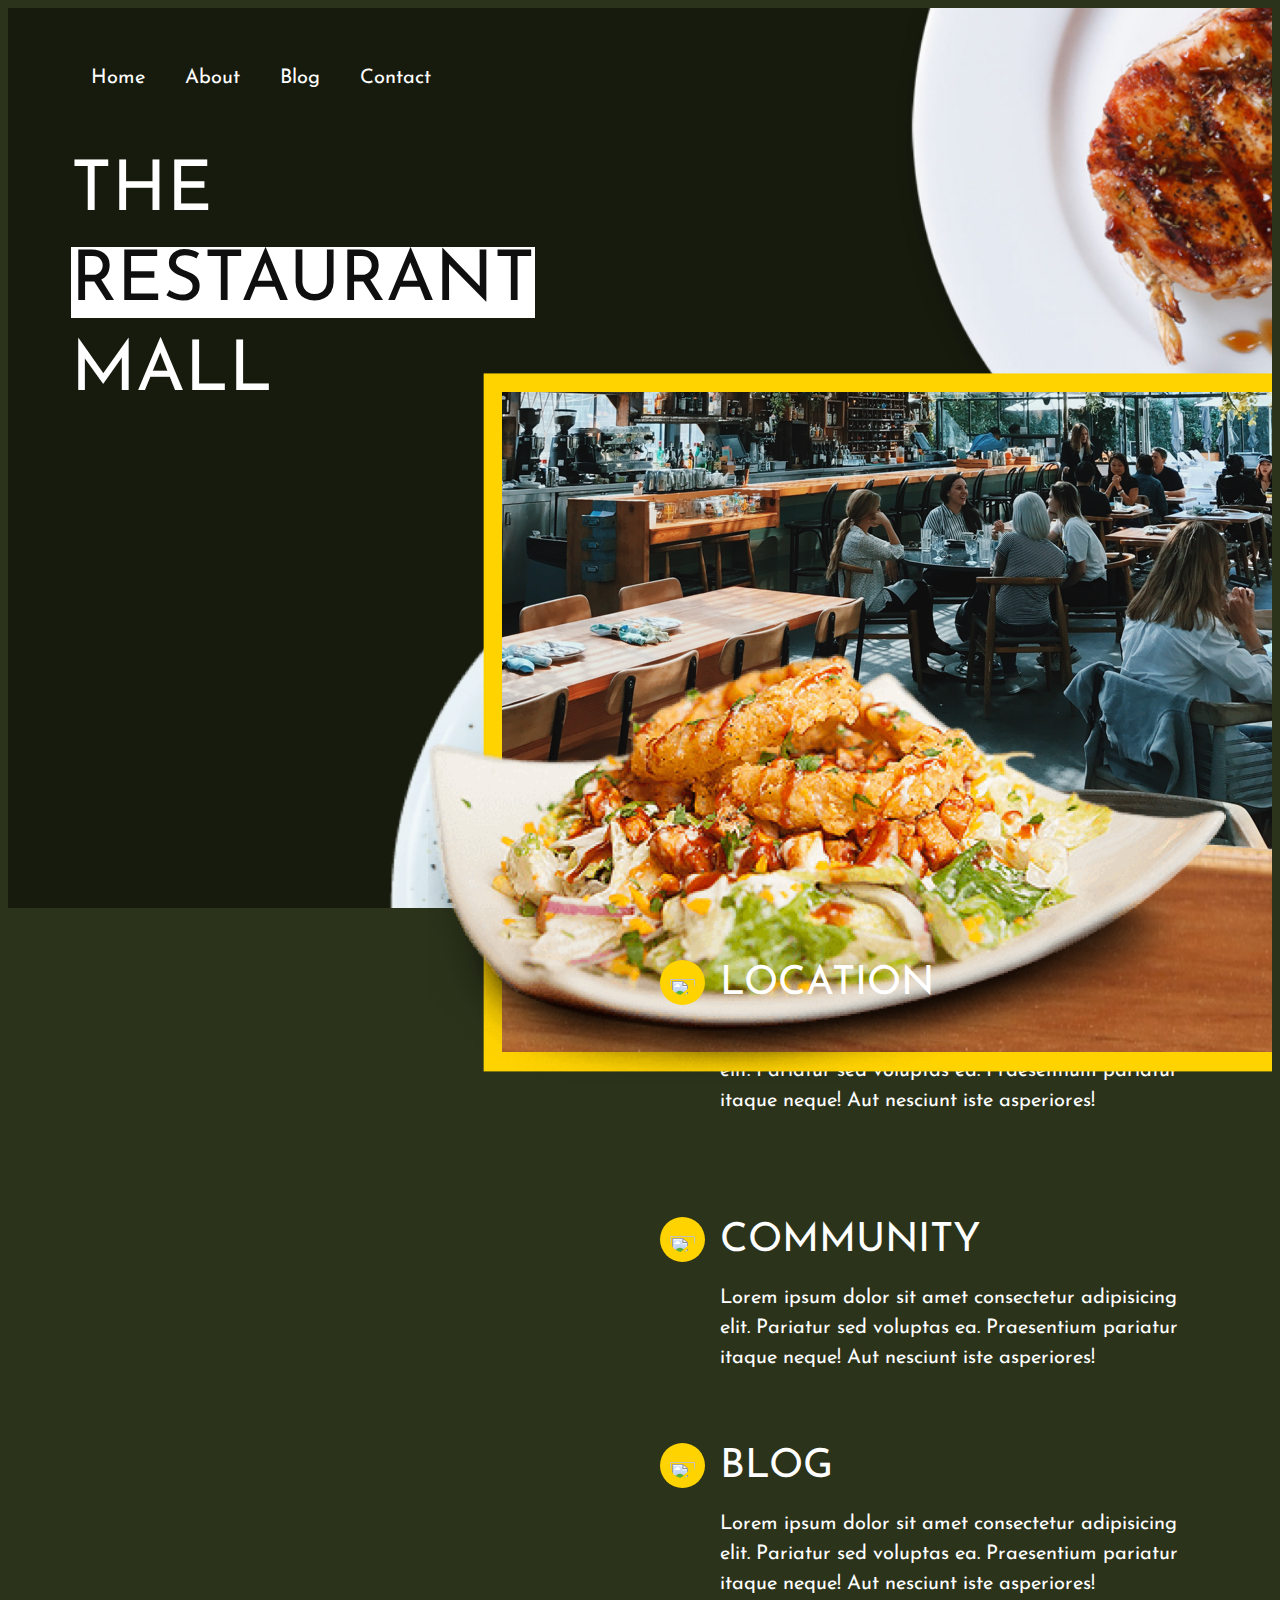
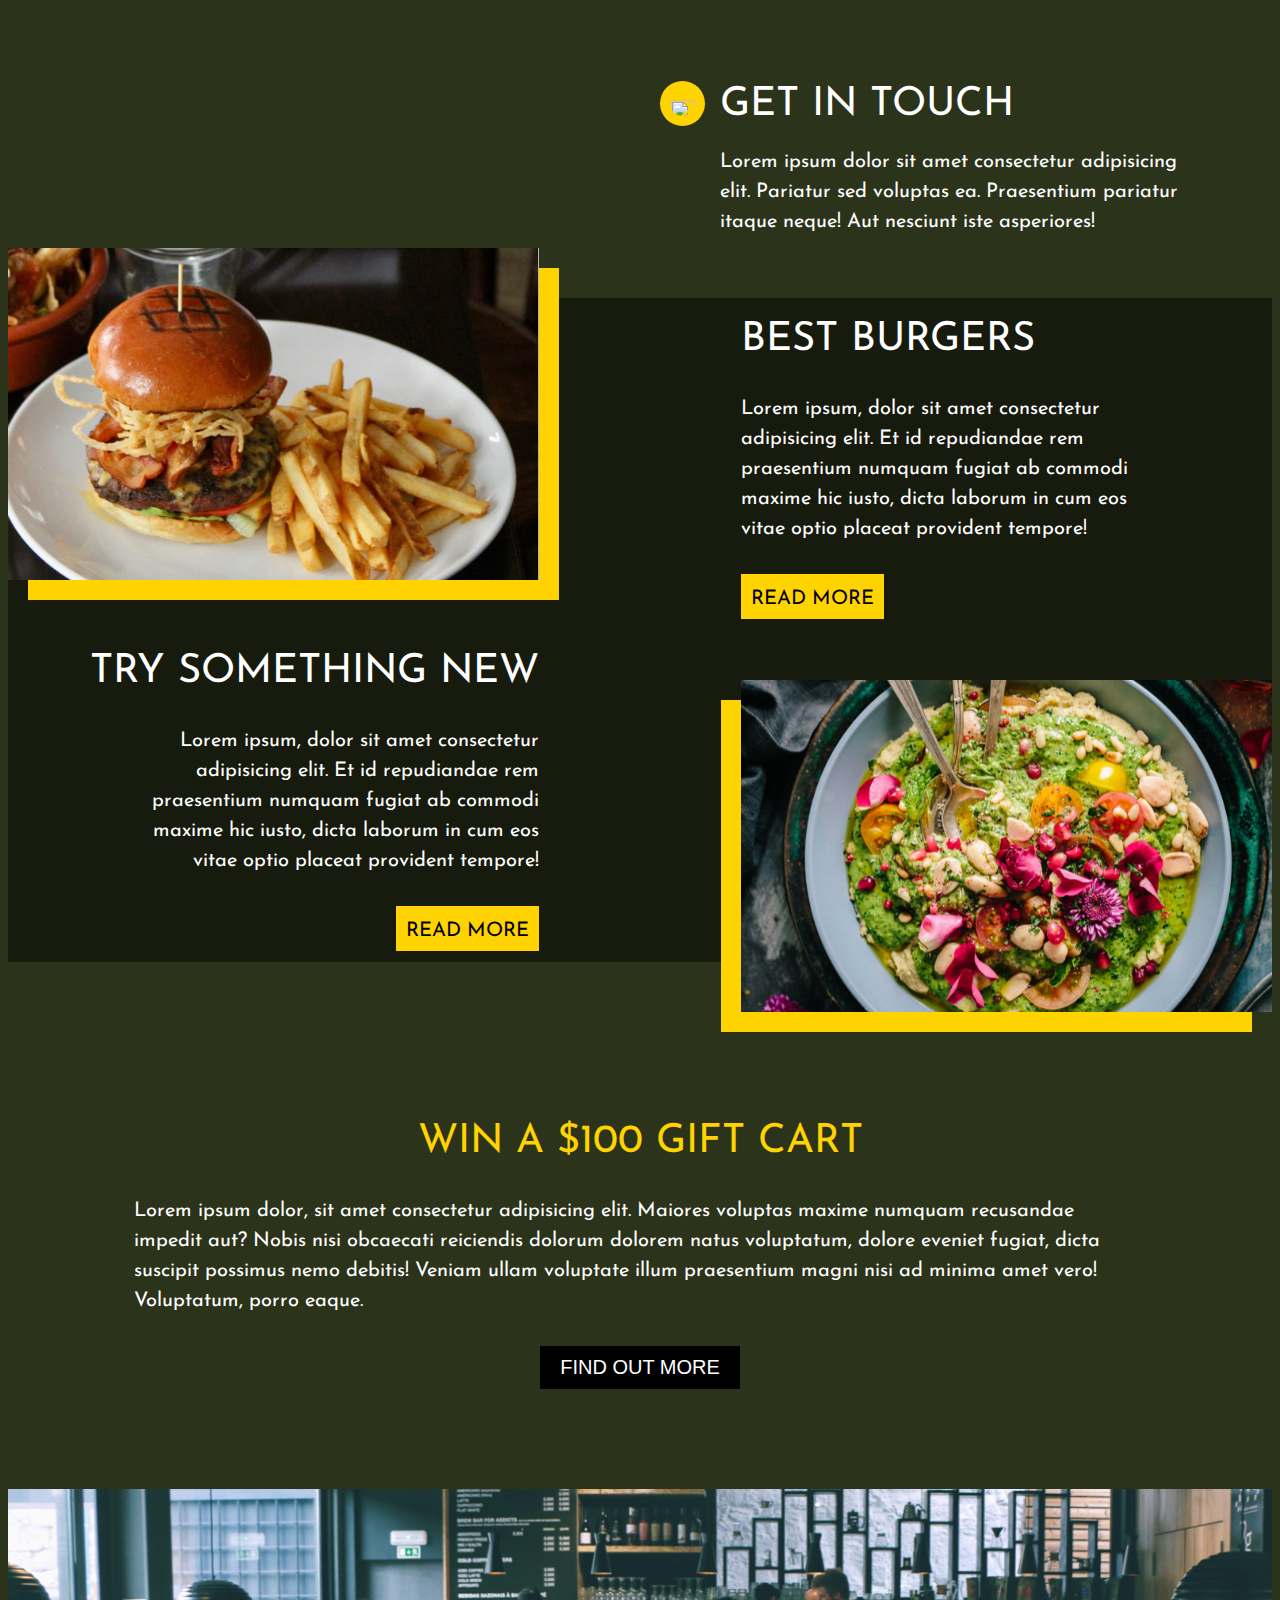
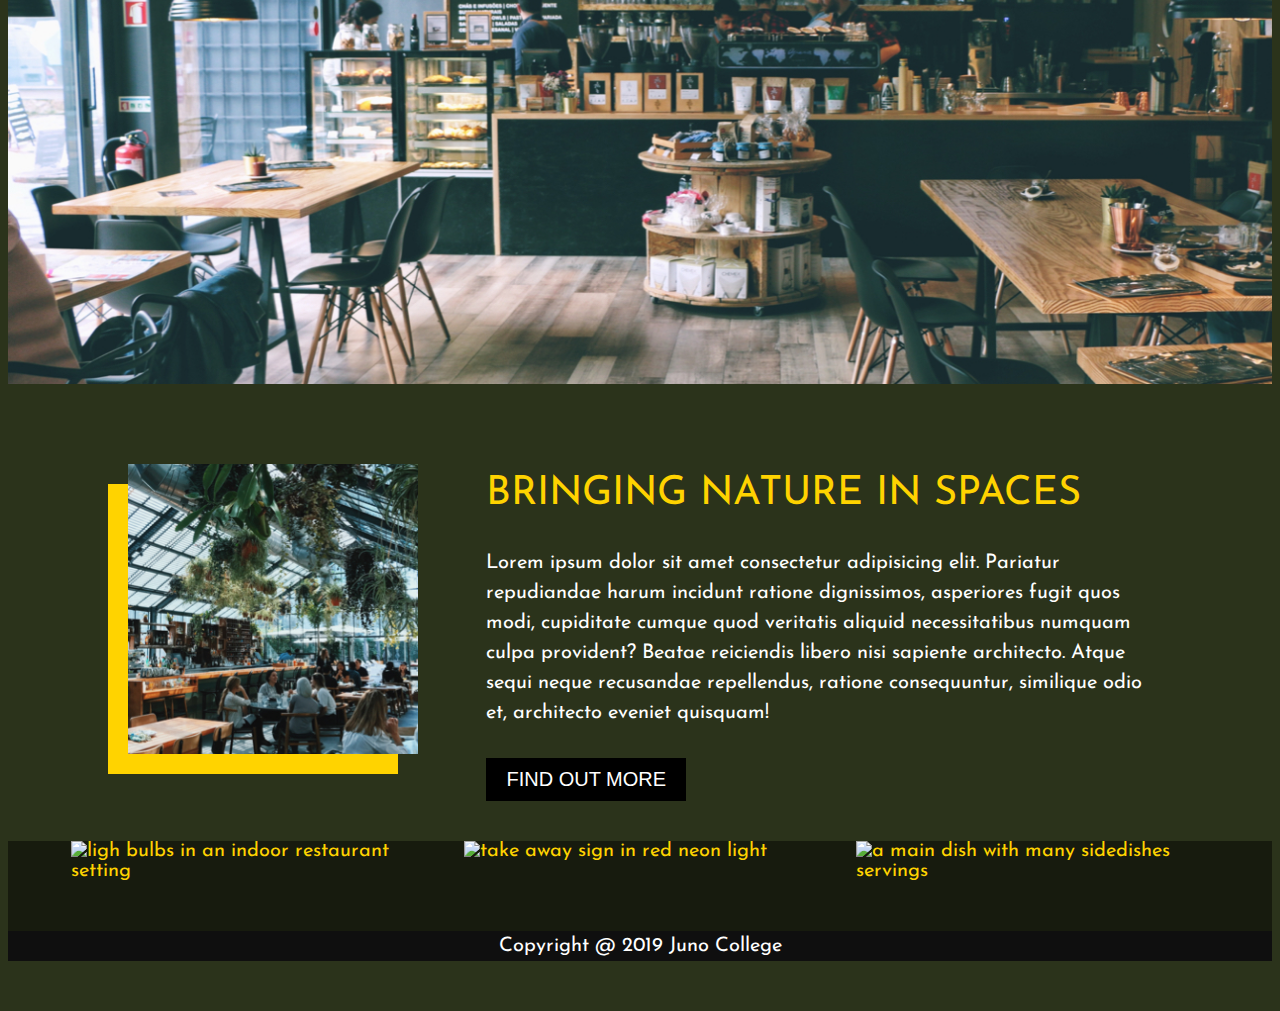
==== index.html @ ed65771e "updated footer" ====
<!DOCTYPE html>
<html lang="en">
<head>
    <meta charset="UTF-8">
    <meta http-equiv="X-UA-Compatible" content="IE=edge">
    <meta name="viewport" content="width=device-width, initial-scale=1.0">
    <link rel="preconnect" href="https://fonts.googleapis.com">
    <link rel="preconnect" href="https://fonts.gstatic.com" crossorigin>
    <link href="https://fonts.googleapis.com/css2?family=Josefin+Sans:wght@400;600;700&display=swap" rel="stylesheet"> 
    <link rel="stylesheet" href="./styles/sass/styles.css">
    <title>The Restaurant Mall</title>
</head>
<body>
    <header>
        <nav class="navBar wrapper">
            <ul>
                <li><a href="./index.html">Home</a></li>
                <li><a href="#">About</a></li>
                <li><a href="./blog.html">Blog</a></li>
                <li><a href="./contact.html">Contact</a></li>
            </ul>
        </nav>
        <div class="logo wrapper">
        <h1>The <span>Restaurant</span> Mall</h1>
        </div><!-- log div ends -->        
        <div class="shawarma">
            <img src="./the-restaurant-mall-assets/the-restaurant-mall-assets/home-box-header.png" alt="a platter of shwarma with the restaurant full of customers in the background">
        </div>
    </header>
    <main>
        <section class="aboutUs">
        <div class="wrapper">
            <ul class="info">
                <li class="items itemOne">
                    <h2 class="location"> <img src="../project-1-the-restaurant-mall/the-restaurant-mall-assets/SVGs/location-dot-solid.svg" alt="" class="locationIcon"> location </h2>
                    <p>Lorem ipsum dolor sit amet consectetur adipisicing elit. Pariatur sed voluptas ea. Praesentium pariatur itaque neque! Aut nesciunt iste asperiores!</p>
                </li>
                <li class="items itemTwo">
                    <h2 class="community">
                    <img src="../project-1-the-restaurant-mall/the-restaurant-mall-assets/SVGs/users-line-solid.svg" alt="" class="communityIcon">Community</h2>
                    <p>Lorem ipsum dolor sit amet consectetur adipisicing elit. Pariatur sed voluptas ea. Praesentium pariatur itaque neque! Aut nesciunt iste asperiores!</p>
                </li>
                <li class="items itemThree">
                    <h2 class="blog">
                    <img src="../project-1-the-restaurant-mall/the-restaurant-mall-assets/SVGs/file-solid.svg" alt="" class="blogIcon">Blog</h2>
                    <p>Lorem ipsum dolor sit amet consectetur adipisicing elit. Pariatur sed voluptas ea. Praesentium pariatur itaque neque! Aut nesciunt iste asperiores!</p>
                </li>
                <li class="items itemFour">
                    <h2 class="getInTouch">
                    <img src="../project-1-the-restaurant-mall/the-restaurant-mall-assets/SVGs/phone-flip-solid.svg" alt="" class="getInTouchIcon">Get in touch</h2>
                    <p>Lorem ipsum dolor sit amet consectetur adipisicing elit. Pariatur sed voluptas ea. Praesentium pariatur itaque neque! Aut nesciunt iste asperiores! </p>
                </li>
            </ul>
        </div>  <!-- div wrapper ends -->
    </section><!-- section aboutUs ends -->
    <section class="menuItems">
        <!-- <div class="wrapper"> -->
        <div class="burgerSection">
            <img src="./the-restaurant-mall-assets/the-restaurant-mall-assets/left-image.jpg" alt="juicy burger with french fries on a plate">
            <div class="burgers">
                <h3>Best Burgers</h3>
                <p>Lorem ipsum, dolor sit amet consectetur adipisicing elit. Et id repudiandae rem praesentium numquam fugiat ab commodi maxime hic iusto, dicta laborum in cum eos vitae optio placeat provident tempore! </p>
                <button>Read More</button>
            </div> <!-- burgers div ends -->
        </div> <!-- burgerSection div ends -->
        <div class="newSection">
            <div class="new">
                <h3>Try Something New</h3>
                <p>Lorem ipsum, dolor sit amet consectetur adipisicing elit. Et id repudiandae rem praesentium numquam fugiat ab commodi maxime hic iusto, dicta laborum in cum eos vitae optio placeat provident tempore! </p>
                <button>Read More</button>
            </div> <!-- new div ends -->
            <img src="./the-restaurant-mall-assets/the-restaurant-mall-assets/right-image.jpg" alt="freshly avocato based salad with nuts">
        </div> <!-- newSection div ends -->

        <!-- </div>  wrapper div ends -->
        
    </section><!-- menu Items section ends -->
       
    <div class="win">        
            <div class="giftCart">
                <h3>Win a $100 gift cart</h3>
                <p>Lorem ipsum dolor, sit amet consectetur adipisicing elit. Maiores voluptas maxime numquam recusandae impedit aut? Nobis nisi obcaecati reiciendis dolorum dolorem natus voluptatum, dolore eveniet fugiat, dicta suscipit possimus nemo debitis! Veniam ullam voluptate illum praesentium magni nisi ad minima amet vero! Voluptatum, porro eaque.</p>
                <button>find out more</button>
            </div><!-- giftCart div ends -->            
            <div class="bgrImage">
                <!-- background image in css -->
            </div>
            <div class="wrapper">
            <div class="nature">             
                <img src="./the-restaurant-mall-assets/the-restaurant-mall-assets/square-image.jpg" alt="indoor restaurant with plent of rooftop vegetation">
                <div class="spaces">
                <h3>Bringing nature in spaces</h3>
                <p>Lorem ipsum dolor sit amet consectetur adipisicing elit. Pariatur repudiandae harum incidunt ratione dignissimos, asperiores fugit quos modi, cupiditate cumque quod veritatis aliquid necessitatibus numquam culpa provident? Beatae reiciendis libero nisi sapiente architecto. Atque sequi neque recusandae repellendus, ratione consequuntur, similique odio et, architecto eveniet quisquam! </p>
                <button>find out more</button>
                </div><!-- spaces div ends -->
            </div><!-- nature div ends -->        
        </div><!-- wrapper div ends -->
        </div> <!-- win div ends -->
    </main><!-- end of main section -->
    <foooter class="gallery">
        <div class="wrapper">            
            <ul>
                <li><img src="../project-1-the-restaurant-mall/the-restaurant-mall-assets/the-restaurant-mall-assets/gallery-image-1.jpg" alt="ligh bulbs in an indoor restaurant setting"></li>
                <li><img src="../project-1-the-restaurant-mall/the-restaurant-mall-assets/the-restaurant-mall-assets/gallery-image-2.jpg" alt="take away sign in red neon light "></li>
                <li><img src="../project-1-the-restaurant-mall/the-restaurant-mall-assets/the-restaurant-mall-assets/gallery-image-3.jpg" alt="a main dish with many sidedishes servings"></li>
            </ul>        
        </div> <!-- wrapper div ends -->
        <p>Copyright @ 2019 Juno College</p>
    </foooter>   <!-- footer gallery ends -->
</body>
</html>
---- styles/sass/styles.css ----
/* _nav.scss */
.navBar ul {
  display: flex;
  flex-direction: row;
  align-items: center;
}
.navBar ul li {
  padding: 20px;
  margin-top: 40px;
  color: #ffffff;
}
.navBar ul li a:hover {
  text-decoration: underline;
  -webkit-text-decoration-color: #ffd300;
          text-decoration-color: #ffd300;
  text-decoration-thickness: 3px;
  text-underline-position: under;
  text-underline-offset: 4px;
}

/* _header.scss */
.wrapper {
  max-width: 1260px;
  width: 90%;
  margin: 0 auto;
}

header {
  background-image: url(../../the-restaurant-mall-assets/the-restaurant-mall-assets/home-header.jpg);
  background-size: cover;
  position: relative;
  height: 100vh;
}
header .shawarma {
  position: absolute;
  bottom: -180px;
  right: 0;
}
header .logo {
  width: 90%;
  text-align: left;
  margin-top: 40px;
}
header .logo h1 {
  max-width: 40%;
  line-height: 4.5rem;
}
header .logo h1 span {
  background-color: white;
  color: #0f0f0f;
}

/* _footer.scss */ /* _typography.scss */
html {
  font-size: 125%;
}

body {
  font-family: "Josefin sans";
  font-size: 1rem;
  color: #ffd300;
  background-color: #2b331b;
}

h1, h2, h3, h4, p {
  font-family: "Josefin sans";
  font-weight: normal;
  color: #ffffff;
  margin: 0;
}

h1 {
  font-size: 3.5rem;
  text-transform: uppercase;
}

h2 {
  font-size: 2rem;
  line-height: 2.4rem;
  margin-bottom: 18px;
}

h3 {
  font-size: 2.7rem;
  line-height: 3rem;
  margin-bottom: 24px;
}

h4 {
  font-size: 1.7rem;
  line-height: 2rem;
  margin-bottom: 18px;
}

h5 {
  font-size: 0.7rem;
  font-weight: bold;
  line-height: 1.2rem;
  letter-spacing: 0.1rem;
  text-transform: uppercase;
  margin: 0 0 24px 0;
}

p {
  line-height: 1.5rem;
  margin: 0 0 30px 0;
}
p.smallCopy {
  font-size: 0.6rem;
  line-height: 1.2rem;
  font-weight: bold;
  margin: 0;
}

ul, li, a, input {
  padding: 0;
  margin: 0;
}

ul {
  list-style: none;
}

a {
  text-decoration: none;
  color: inherit;
  cursor: pointer;
  transition: 0.3s;
}

/* _mediaQueries.scss */ /* _headerBlog.scss */
.wrapper {
  max-width: 1260px;
  width: 90%;
  margin: 0 auto;
}

.headerBlog {
  background-image: url(../../the-restaurant-mall-assets/the-restaurant-mall-assets/blog-header.jpg);
  background-size: cover;
  height: 100vh;
}

/* _headerContact.scss */
.wrapper {
  max-width: 1260px;
  width: 90%;
  margin: 0 auto;
}

.headerContact {
  background-image: url(../../the-restaurant-mall-assets/the-restaurant-mall-assets/contact-header.jpg);
  background-size: cover;
  height: 100vh;
}

/* _mainIndex.scss */
.info {
  height: 110vh;
  display: flex;
  justify-content: right;
  text-align: left;
  flex-wrap: wrap;
}
.info .items {
  margin: 20px 0px 0px 80px;
  width: 43%;
  display: flex;
  flex-direction: column;
}
.info .items h2 {
  text-transform: uppercase;
}
.info .itemOne, .info .itemTwo {
  align-self: end;
  padding: 0 0 20px 0;
}
.info .location {
  display: flex;
  position: relative;
}
.info .location .locationIcon {
  height: 25px;
  width: 25px;
  background-color: #ffd300;
  border-radius: 50%;
  padding: 10px 10px 10px 10px;
  position: absolute;
  top: 0;
  left: -60px;
}
.info .community {
  display: flex;
  position: relative;
}
.info .community .communityIcon {
  height: 25px;
  width: 25px;
  background-color: #ffd300;
  border-radius: 50%;
  padding: 10px 10px 10px 10px;
  position: absolute;
  top: 0;
  left: -60px;
}
.info .blog {
  display: flex;
  position: relative;
}
.info .blog .blogIcon {
  height: 25px;
  width: 25px;
  background-color: #ffd300;
  border-radius: 50%;
  padding: 10px 10px 10px 10px;
  position: absolute;
  top: 0;
  left: -60px;
}
.info .getInTouch {
  display: flex;
  position: relative;
}
.info .getInTouch .getInTouchIcon {
  height: 25px;
  width: 25px;
  background-color: #ffd300;
  border-radius: 50%;
  padding: 10px 10px 10px 10px;
  position: absolute;
  top: 0;
  left: -60px;
}/*# sourceMappingURL=styles.css.map */

.menuItems {
  max-width: 100%;
  background-color: #171b0e;  
  display: block;
}

.menuItems h3 {
  text-transform: uppercase;
  font-size: 2rem;
}

.burgerSection, 
.newSection {
  width: 100%;
  display: flex;
  flex-direction: row;  
  justify-content: space-between;
  position: relative;
}

.burgerSection img,
.burgers, 
.new,
.newSection img  {
  max-width: 42%;
}

.burgers {
  display: flex;
  flex-direction: column;
  align-items: flex-start;
  justify-content: center;
}

.new {
  display: flex;
  flex-direction: column;
  align-items: flex-end;
  justify-content: center; 
  text-align: right; 
}

.burgers p {
  padding-right: 25%;
}
.new p {
  padding-left: 25%;
}

.burgerSection img { 
  box-shadow: #ffd300 20px 20px;
  position: relative;
  bottom: 50px;
}

/* !!! the box shadow is a little lower in the design 
work on that if you have time in the end */

.newSection img {
  box-shadow: #ffd300 -20px 20px;
  position: relative;
  bottom: -50px;
}

.menuItems button {
  font-size: 1rem;
  font-weight: 400;
  font-family: "Josefin sans";
  background-color: #ffd300;
  border: none;
  text-transform: uppercase;
  text-align: center;
  padding: 15px 10px 10px 10px;
  transition: 0.3s ease;
}

.menuItems button:hover {
  background-color: #ffffff;
  transform: scale(1.05);
}

/* ******************** */
/* 3rd section of main */
/* ******************* */

.win {
  display: flex;
  flex-direction: column;
  justify-content: center;
  align-items: center;
}

.win h3 {
  text-transform: uppercase;
  font-size: 2rem;
  color: #ffd300;

}

.giftCart {
  margin-top: 150px;
  display: flex;
  flex-direction: column;
  justify-content: center;
  align-items: center;
  max-width: 80%;
}

.win button {
  border: none;
  padding: 10px 20px;
  text-transform: uppercase;
  background-color: black;
  color: white;
  font-size: 1rem;
  transition: 0.3s ease;
}

.win button:hover {
  background-color: #ffd300;
  transform: scale(1.05);
  color: #2b331b;
}

.bgrImage {
  background-image: url(../../the-restaurant-mall-assets/the-restaurant-mall-assets/banner.jpg);
  background-size: cover;
  height: 55vh;
  margin-top: 100px;
  width: 100%;
}

.nature {
  display: flex;
  justify-content: space-between;
  padding: 40px;
  width: 90%;
  margin: 2rem auto 0 auto;
}

.nature img {
  height: 290px;
  max-width: 30%;
  box-shadow: #ffd300 -20px 20px;
  /* border: 2px blueviolet solid; */
  }
  
  .spaces {
    max-width: 65%;
  }

  /* !!! can adjust h3 to line up with picture ; use flexbox  */


  /* ****** */
  /* footer */
  /* ****** */

.gallery {
  /* direction: row; */
  max-width: 100%;
  background-color: #171b0e;
  display: block;
}

.gallery ul {
  display: flex;
  flex-wrap: wrap;
  justify-content: space-between;
}

.gallery li {
  flex-basis: 31%;
}

.gallery img {
  max-width: 100%;
  display: block;
  height: auto;
}
 
.gallery p {
  background-color: #0f0f0f;
  margin: 50px auto;
  text-align: center;
}
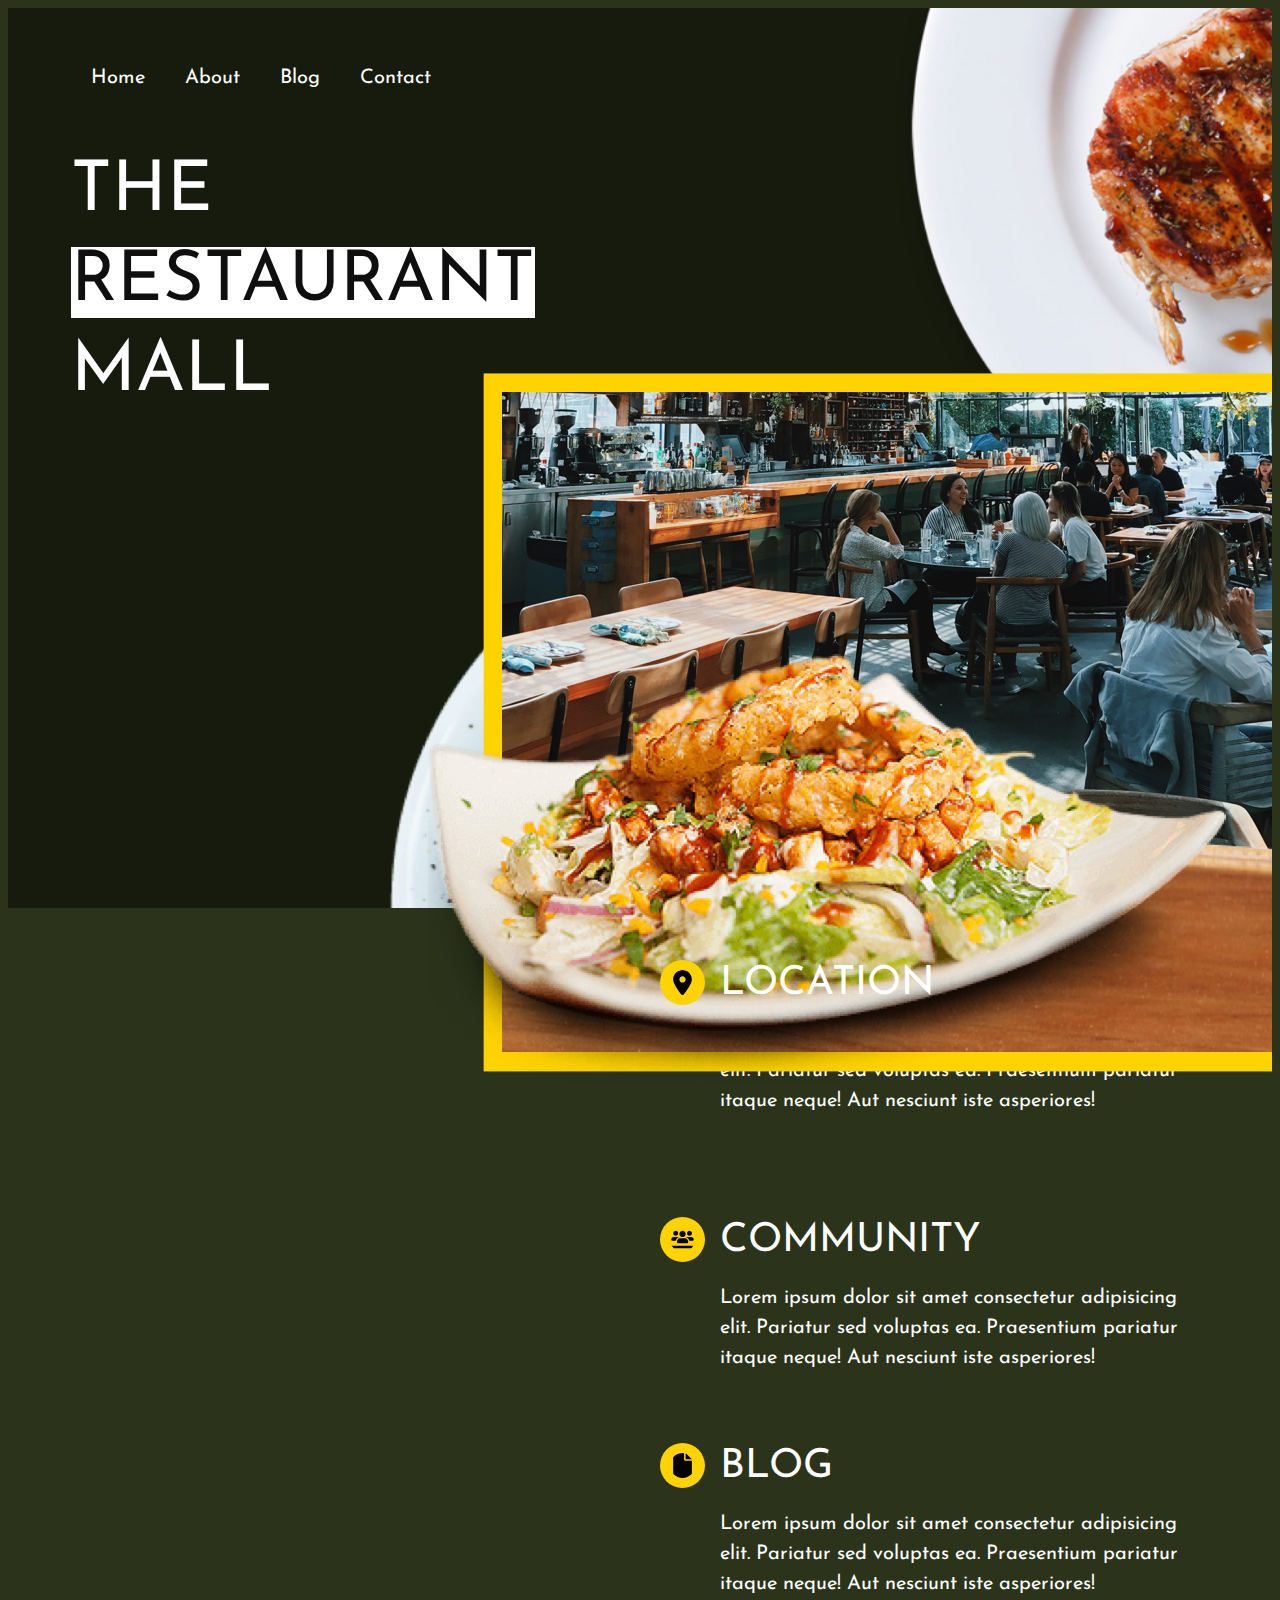
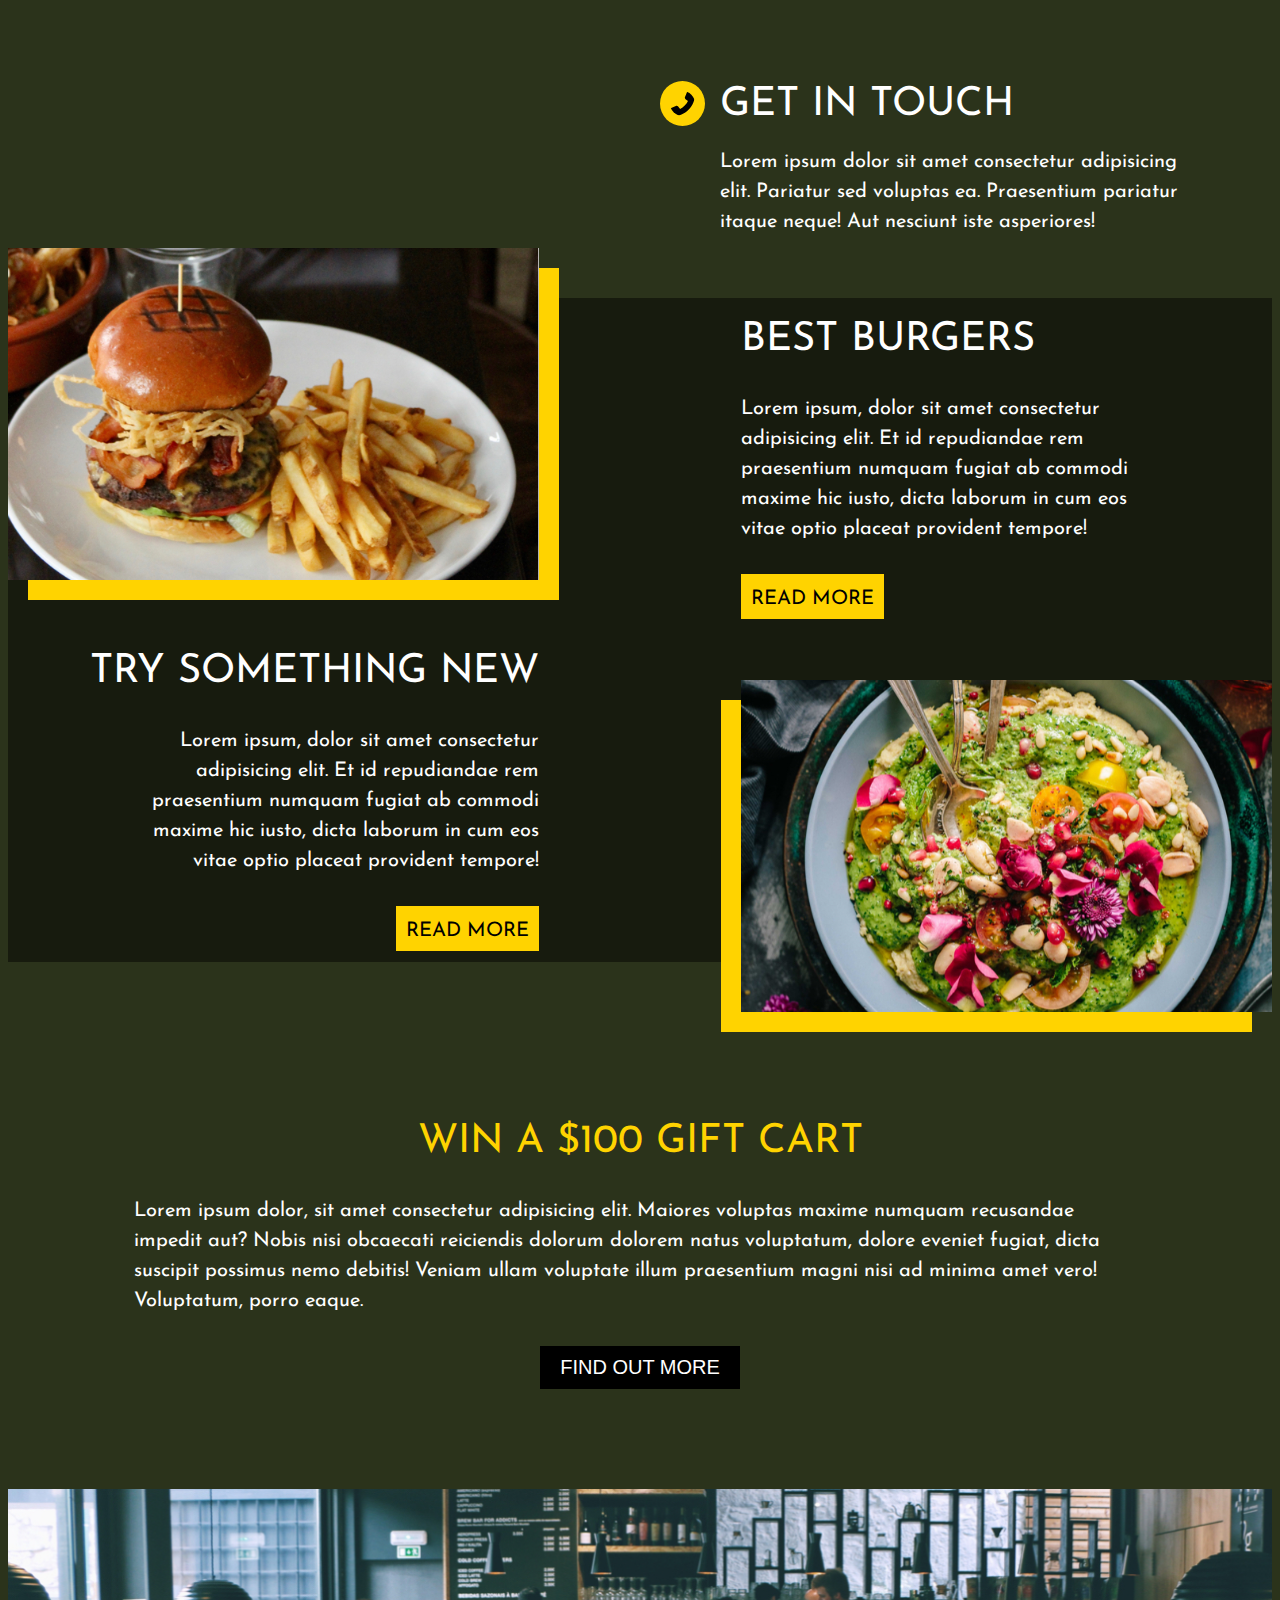
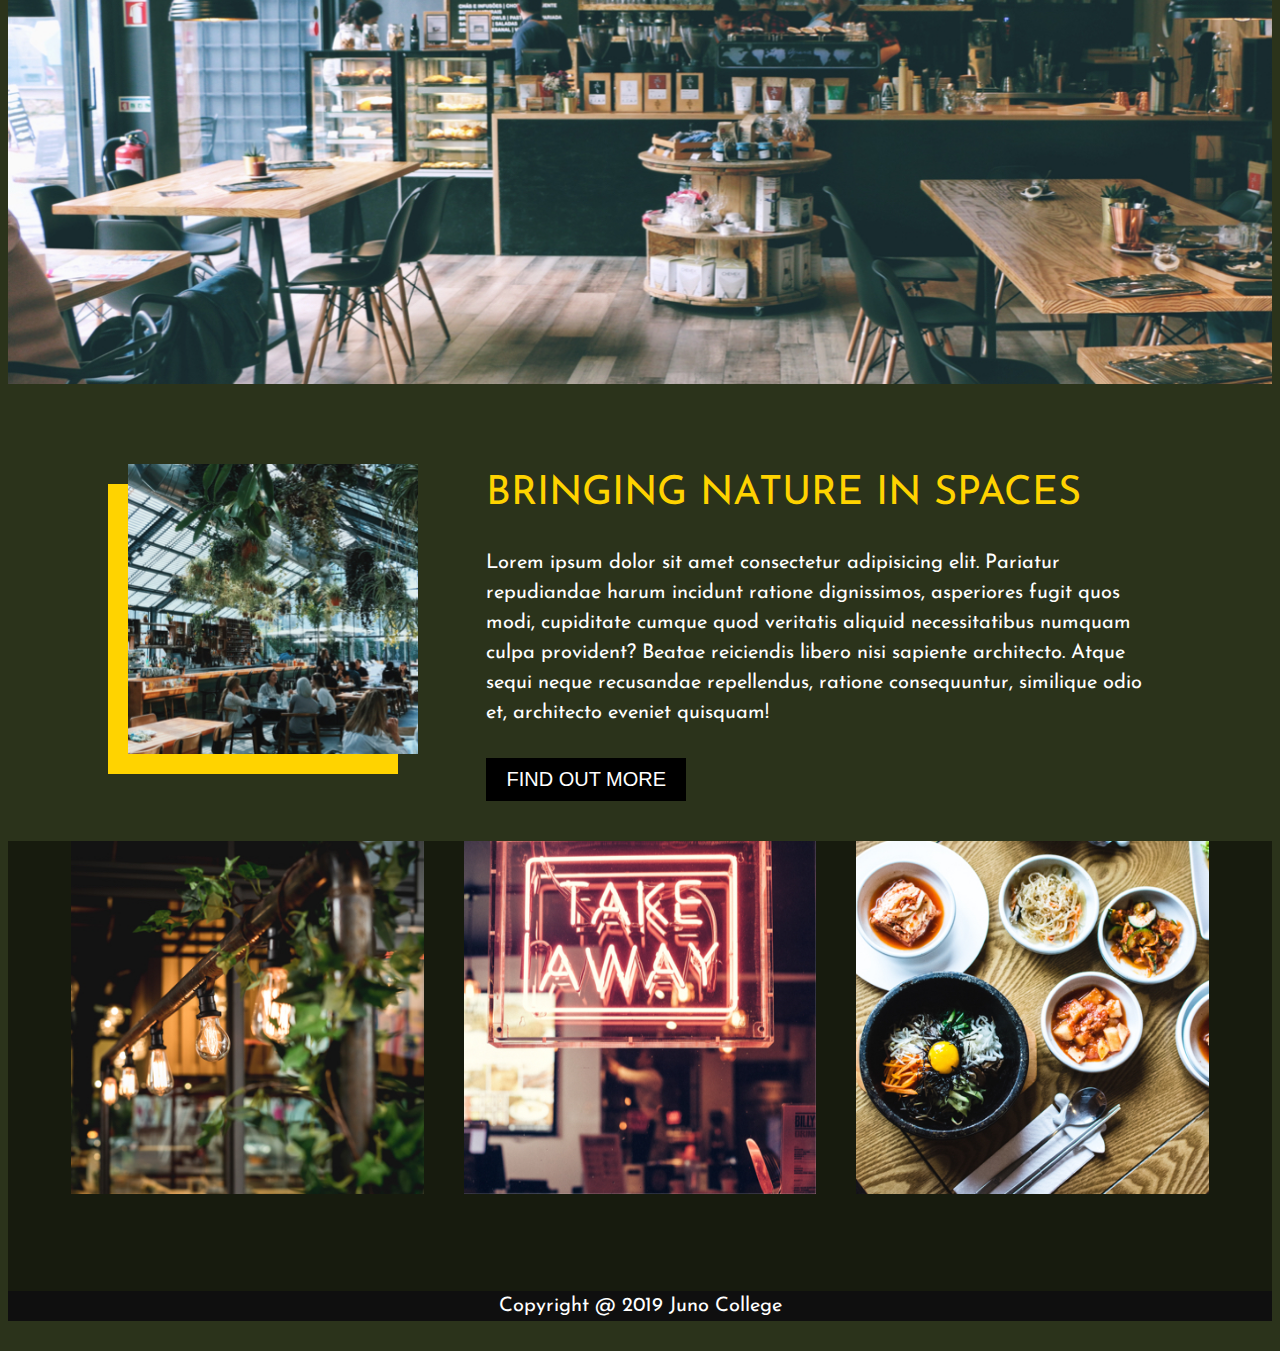
==== commit fceca2f9: "updated image path" ====
--- a/index.html
+++ b/index.html
@@ -32,22 +32,22 @@
         <div class="wrapper">
             <ul class="info">
                 <li class="items itemOne">
-                    <h2 class="location"> <img src="../project-1-the-restaurant-mall/the-restaurant-mall-assets/SVGs/location-dot-solid.svg" alt="" class="locationIcon"> location </h2>
+                    <h2 class="location"> <img src="./the-restaurant-mall-assets/SVGs/location-dot-solid.svg" alt="" class="locationIcon"> location </h2>
                     <p>Lorem ipsum dolor sit amet consectetur adipisicing elit. Pariatur sed voluptas ea. Praesentium pariatur itaque neque! Aut nesciunt iste asperiores!</p>
                 </li>
                 <li class="items itemTwo">
                     <h2 class="community">
-                    <img src="../project-1-the-restaurant-mall/the-restaurant-mall-assets/SVGs/users-line-solid.svg" alt="" class="communityIcon">Community</h2>
+                    <img src="./the-restaurant-mall-assets/SVGs/users-line-solid.svg" alt="" class="communityIcon">Community</h2>
                     <p>Lorem ipsum dolor sit amet consectetur adipisicing elit. Pariatur sed voluptas ea. Praesentium pariatur itaque neque! Aut nesciunt iste asperiores!</p>
                 </li>
                 <li class="items itemThree">
                     <h2 class="blog">
-                    <img src="../project-1-the-restaurant-mall/the-restaurant-mall-assets/SVGs/file-solid.svg" alt="" class="blogIcon">Blog</h2>
+                    <img src="./the-restaurant-mall-assets/SVGs/file-solid.svg" alt="" class="blogIcon">Blog</h2>
                     <p>Lorem ipsum dolor sit amet consectetur adipisicing elit. Pariatur sed voluptas ea. Praesentium pariatur itaque neque! Aut nesciunt iste asperiores!</p>
                 </li>
                 <li class="items itemFour">
                     <h2 class="getInTouch">
-                    <img src="../project-1-the-restaurant-mall/the-restaurant-mall-assets/SVGs/phone-flip-solid.svg" alt="" class="getInTouchIcon">Get in touch</h2>
+                    <img src="./the-restaurant-mall-assets/SVGs/phone-flip-solid.svg" alt="" class="getInTouchIcon">Get in touch</h2>
                     <p>Lorem ipsum dolor sit amet consectetur adipisicing elit. Pariatur sed voluptas ea. Praesentium pariatur itaque neque! Aut nesciunt iste asperiores! </p>
                 </li>
             </ul>
@@ -100,11 +100,12 @@
     <foooter class="gallery">
         <div class="wrapper">            
             <ul>
-                <li><img src="../project-1-the-restaurant-mall/the-restaurant-mall-assets/the-restaurant-mall-assets/gallery-image-1.jpg" alt="ligh bulbs in an indoor restaurant setting"></li>
-                <li><img src="../project-1-the-restaurant-mall/the-restaurant-mall-assets/the-restaurant-mall-assets/gallery-image-2.jpg" alt="take away sign in red neon light "></li>
-                <li><img src="../project-1-the-restaurant-mall/the-restaurant-mall-assets/the-restaurant-mall-assets/gallery-image-3.jpg" alt="a main dish with many sidedishes servings"></li>
+                <li><img src="./the-restaurant-mall-assets/the-restaurant-mall-assets/gallery-image-1.jpg" alt="ligh bulbs in an indoor restaurant setting"></li>
+                <li><img src="./the-restaurant-mall-assets/the-restaurant-mall-assets/gallery-image-2.jpg" alt="take away sign in red neon light "></li>
+                <li><img src="./the-restaurant-mall-assets/the-restaurant-mall-assets/gallery-image-3.jpg" alt="a main dish with many sidedishes servings"></li>
             </ul>        
         </div> <!-- wrapper div ends -->
+  
         <p>Copyright @ 2019 Juno College</p>
     </foooter>   <!-- footer gallery ends -->
 </body>
--- a/styles/sass/styles.css
+++ b/styles/sass/styles.css
@@ -401,6 +401,7 @@
   display: flex;
   flex-wrap: wrap;
   justify-content: space-between;
+  height: 50vh;
 }
 
 .gallery li {
@@ -415,6 +416,12 @@
  
 .gallery p {
   background-color: #0f0f0f;
-  margin: 50px auto;
+  padding: 50px auto;
+  text-align: center;
+}
+
+footer p {
+  background-color: #0f0f0f;
+  padding: 50px auto;
   text-align: center;
 }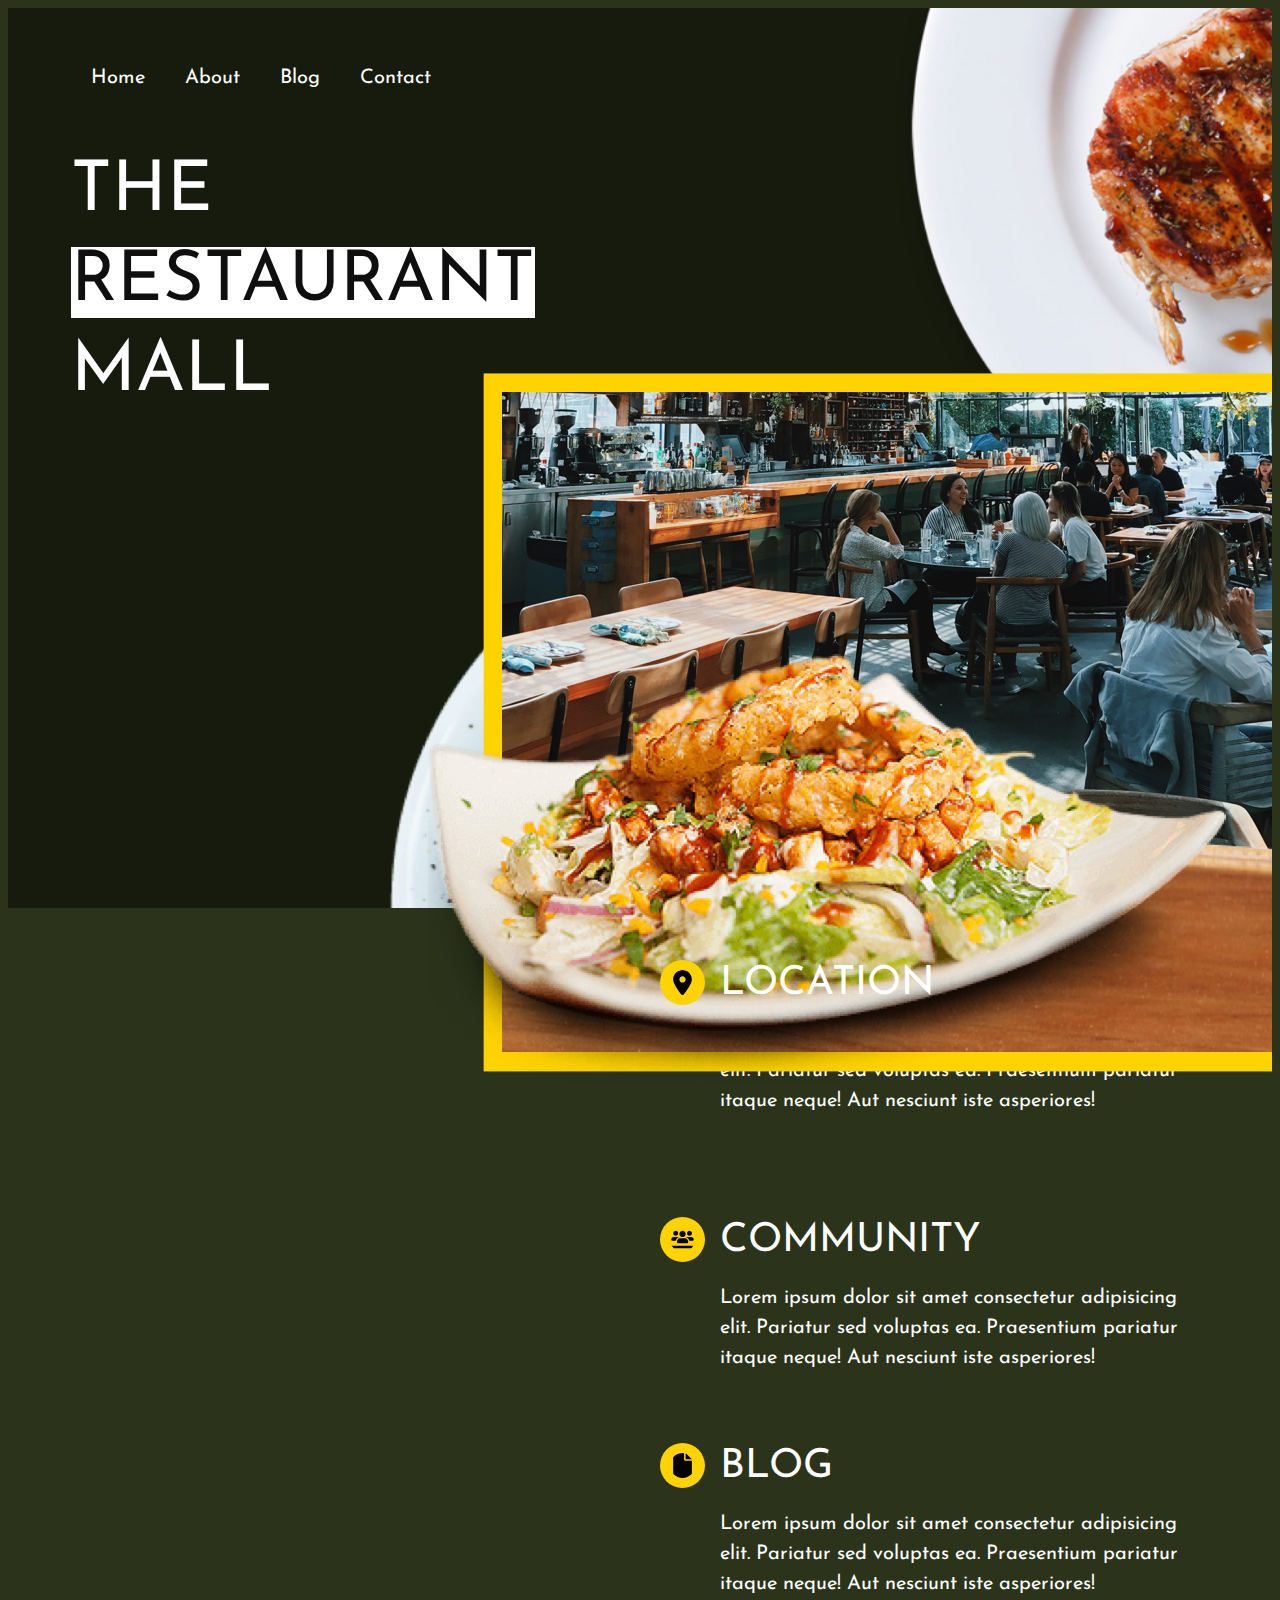
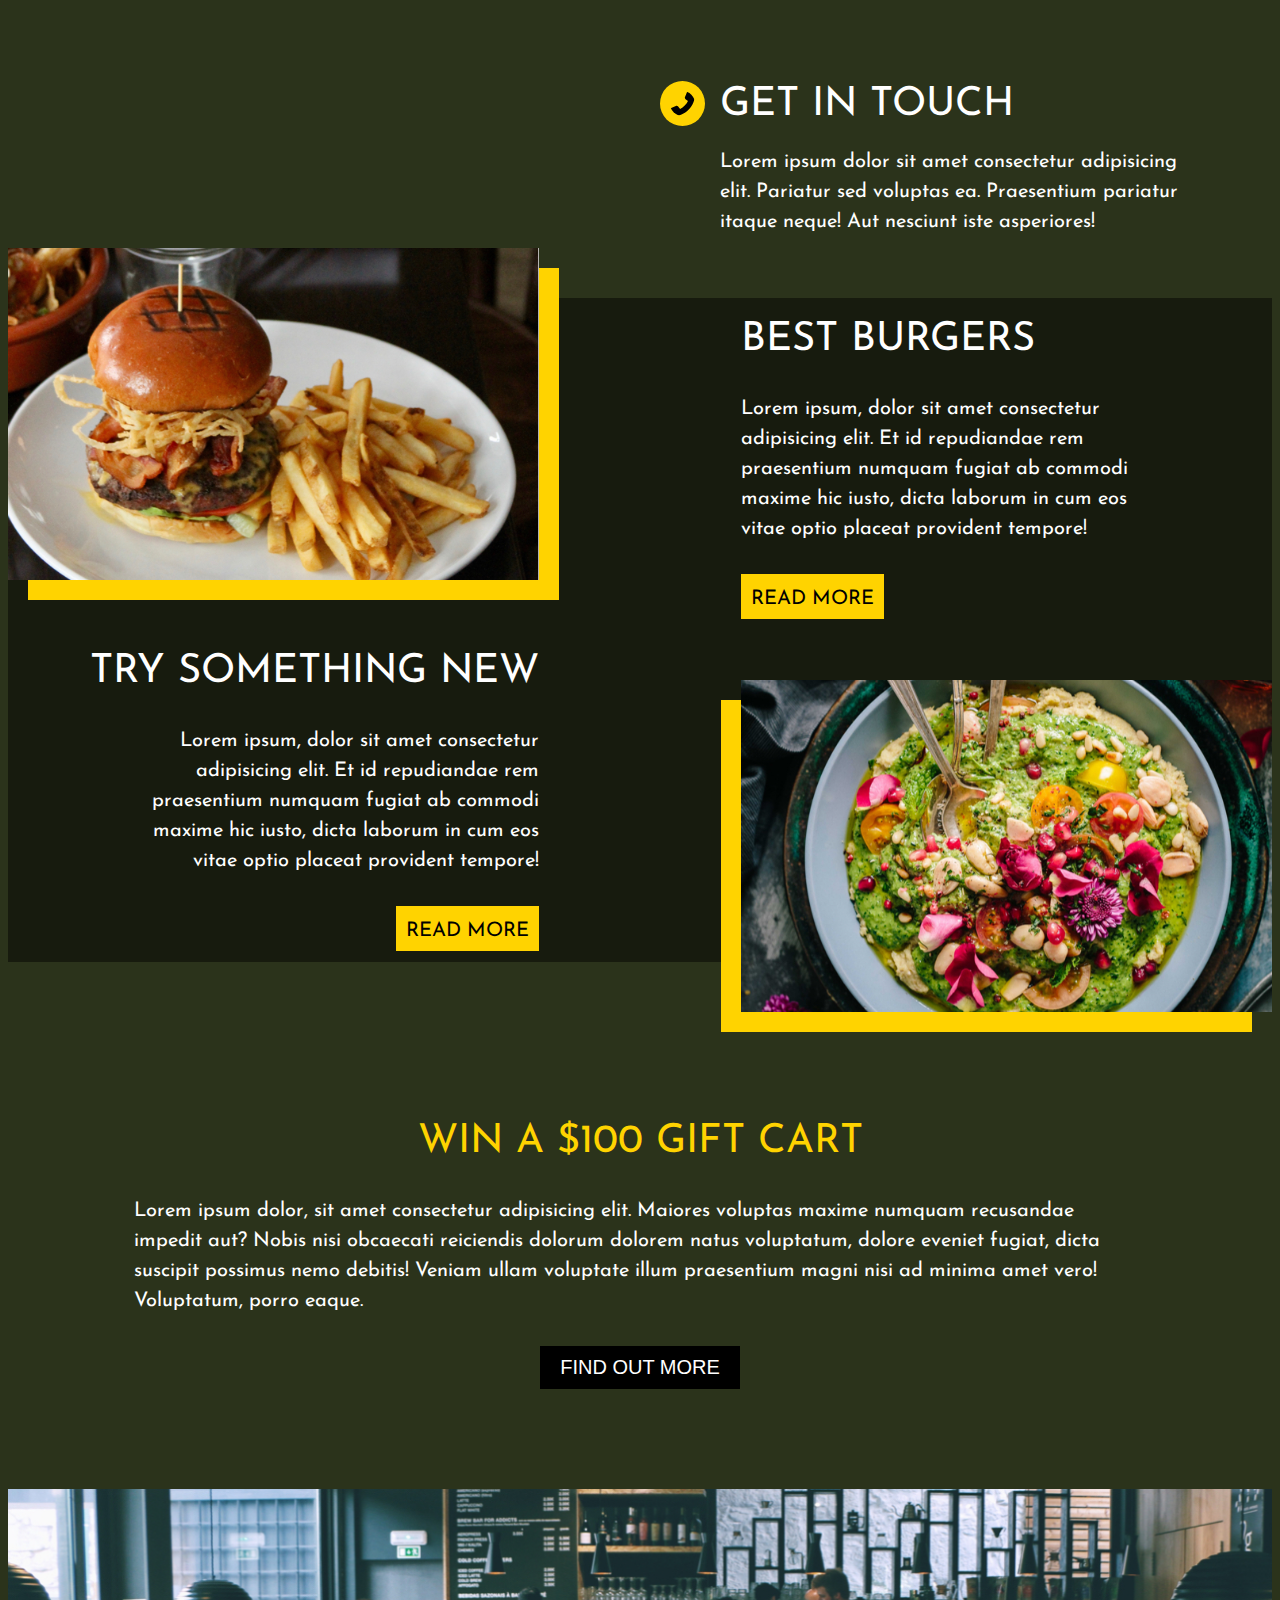
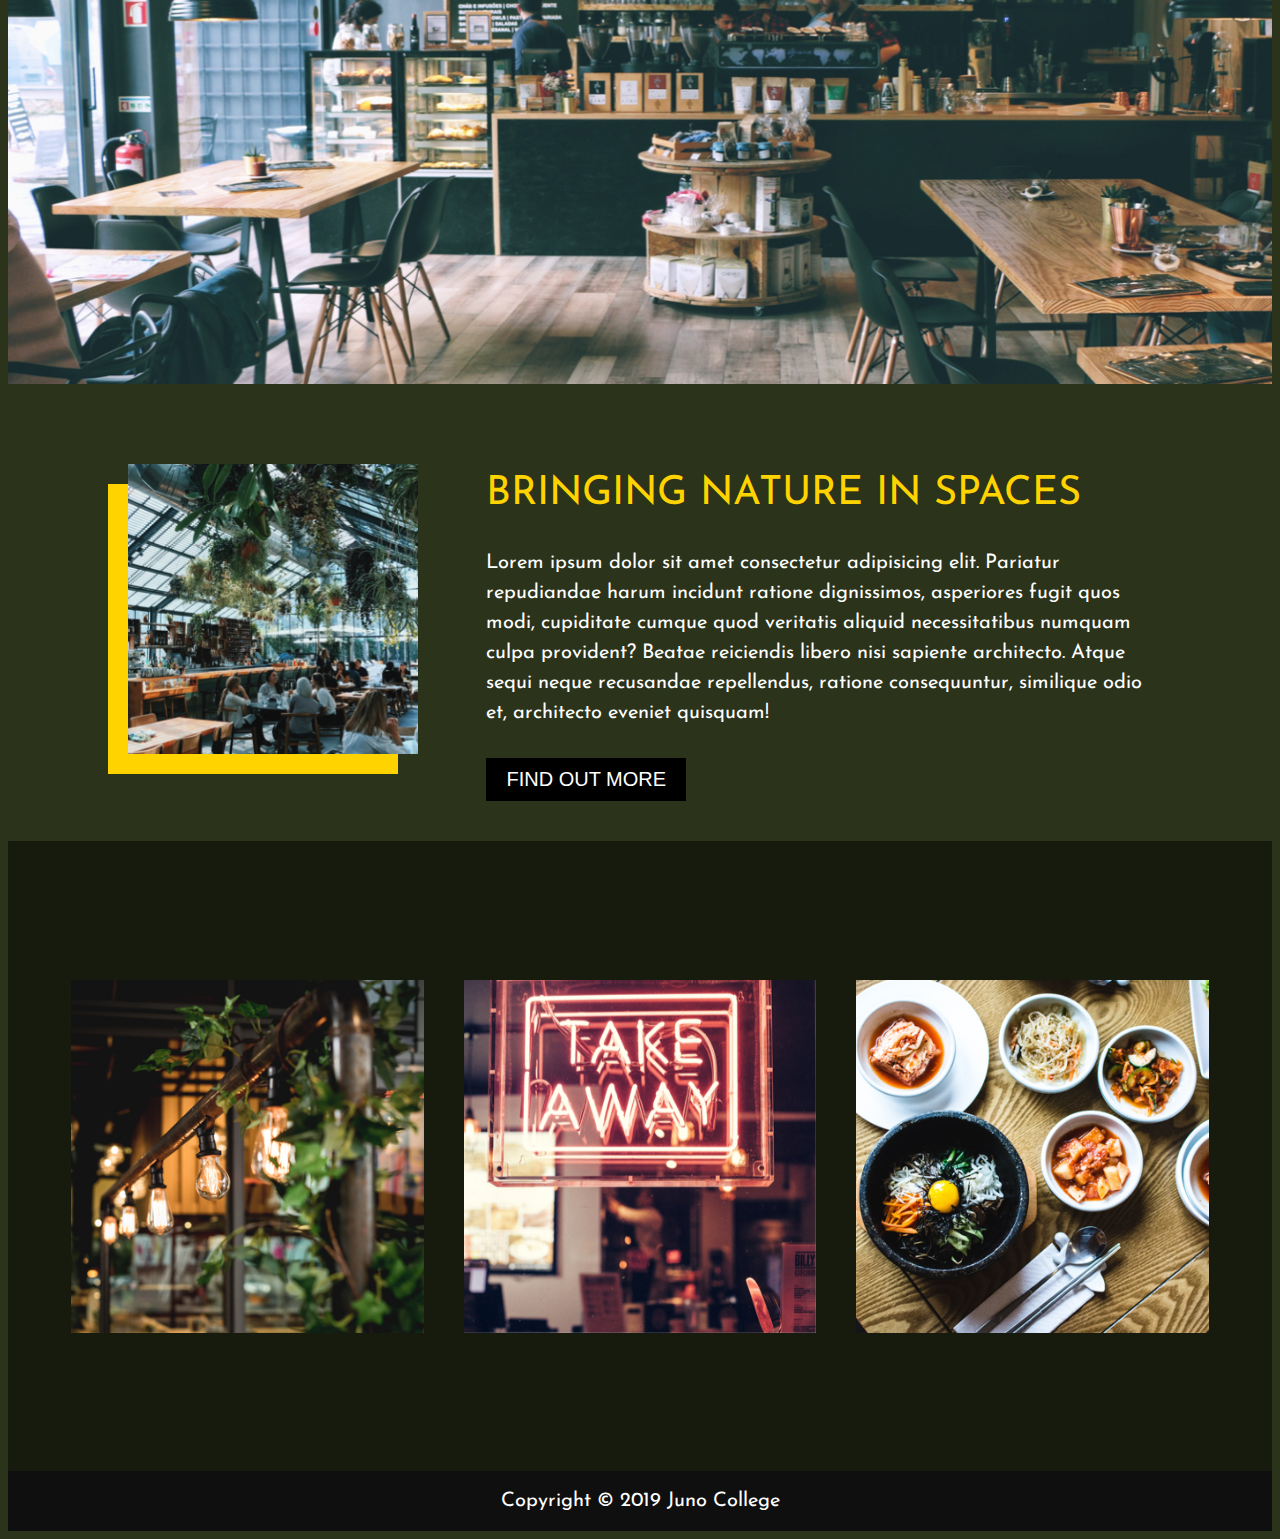
==== commit 2f02f71f: "added blog.css and updated blog page with html elements" ====
--- a/index.html
+++ b/index.html
@@ -75,7 +75,7 @@
         <!-- </div>  wrapper div ends -->
         
     </section><!-- menu Items section ends -->
-       
+    <section>
     <div class="win">        
             <div class="giftCart">
                 <h3>Win a $100 gift cart</h3>
@@ -93,20 +93,25 @@
                 <p>Lorem ipsum dolor sit amet consectetur adipisicing elit. Pariatur repudiandae harum incidunt ratione dignissimos, asperiores fugit quos modi, cupiditate cumque quod veritatis aliquid necessitatibus numquam culpa provident? Beatae reiciendis libero nisi sapiente architecto. Atque sequi neque recusandae repellendus, ratione consequuntur, similique odio et, architecto eveniet quisquam! </p>
                 <button>find out more</button>
                 </div><!-- spaces div ends -->
-            </div><!-- nature div ends -->        
+            </div><!-- nature div ends -->  
+     
         </div><!-- wrapper div ends -->
         </div> <!-- win div ends -->
-    </main><!-- end of main section -->
-    <foooter class="gallery">
-        <div class="wrapper">            
+    </section> <!-- win section ends -->
+    <section class="gallery">
+        <div class="wrapper">
             <ul>
                 <li><img src="./the-restaurant-mall-assets/the-restaurant-mall-assets/gallery-image-1.jpg" alt="ligh bulbs in an indoor restaurant setting"></li>
                 <li><img src="./the-restaurant-mall-assets/the-restaurant-mall-assets/gallery-image-2.jpg" alt="take away sign in red neon light "></li>
                 <li><img src="./the-restaurant-mall-assets/the-restaurant-mall-assets/gallery-image-3.jpg" alt="a main dish with many sidedishes servings"></li>
             </ul>        
-        </div> <!-- wrapper div ends -->
-  
-        <p>Copyright @ 2019 Juno College</p>
+        </div> 
+    </section>
+    </main><!-- end of main section -->
+    <foooter>    
+        <div class="footer">         
+        <p>Copyright © 2019 Juno College</p>
+    </div>
     </foooter>   <!-- footer gallery ends -->
 </body>
 </html>--- a/styles/sass/styles.css
+++ b/styles/sass/styles.css
@@ -309,8 +309,9 @@
 }
 
 .menuItems button:hover {
-  background-color: #ffffff;
+  background-color: #2b331b;
   transform: scale(1.05);
+  color: #ffd300;
 }
 
 /* ******************** */
@@ -391,17 +392,19 @@
   /* ****** */
 
 .gallery {
-  /* direction: row; */
   max-width: 100%;
-  background-color: #171b0e;
-  display: block;
+  background-color: #171b0e;  
+  /* display: block; */
+  height: 70vh;
+display: flex;
+flex-direction: row;
+justify-content: center;
+align-items: center;
 }
 
 .gallery ul {
   display: flex;
-  flex-wrap: wrap;
   justify-content: space-between;
-  height: 50vh;
 }
 
 .gallery li {
@@ -420,8 +423,10 @@
   text-align: center;
 }
 
-footer p {
+.footer p {
   background-color: #0f0f0f;
-  padding: 50px auto;
+  /* padding: 50px auto; */
   text-align: center;
+  line-height: 60px;
+  margin: 0%;
 }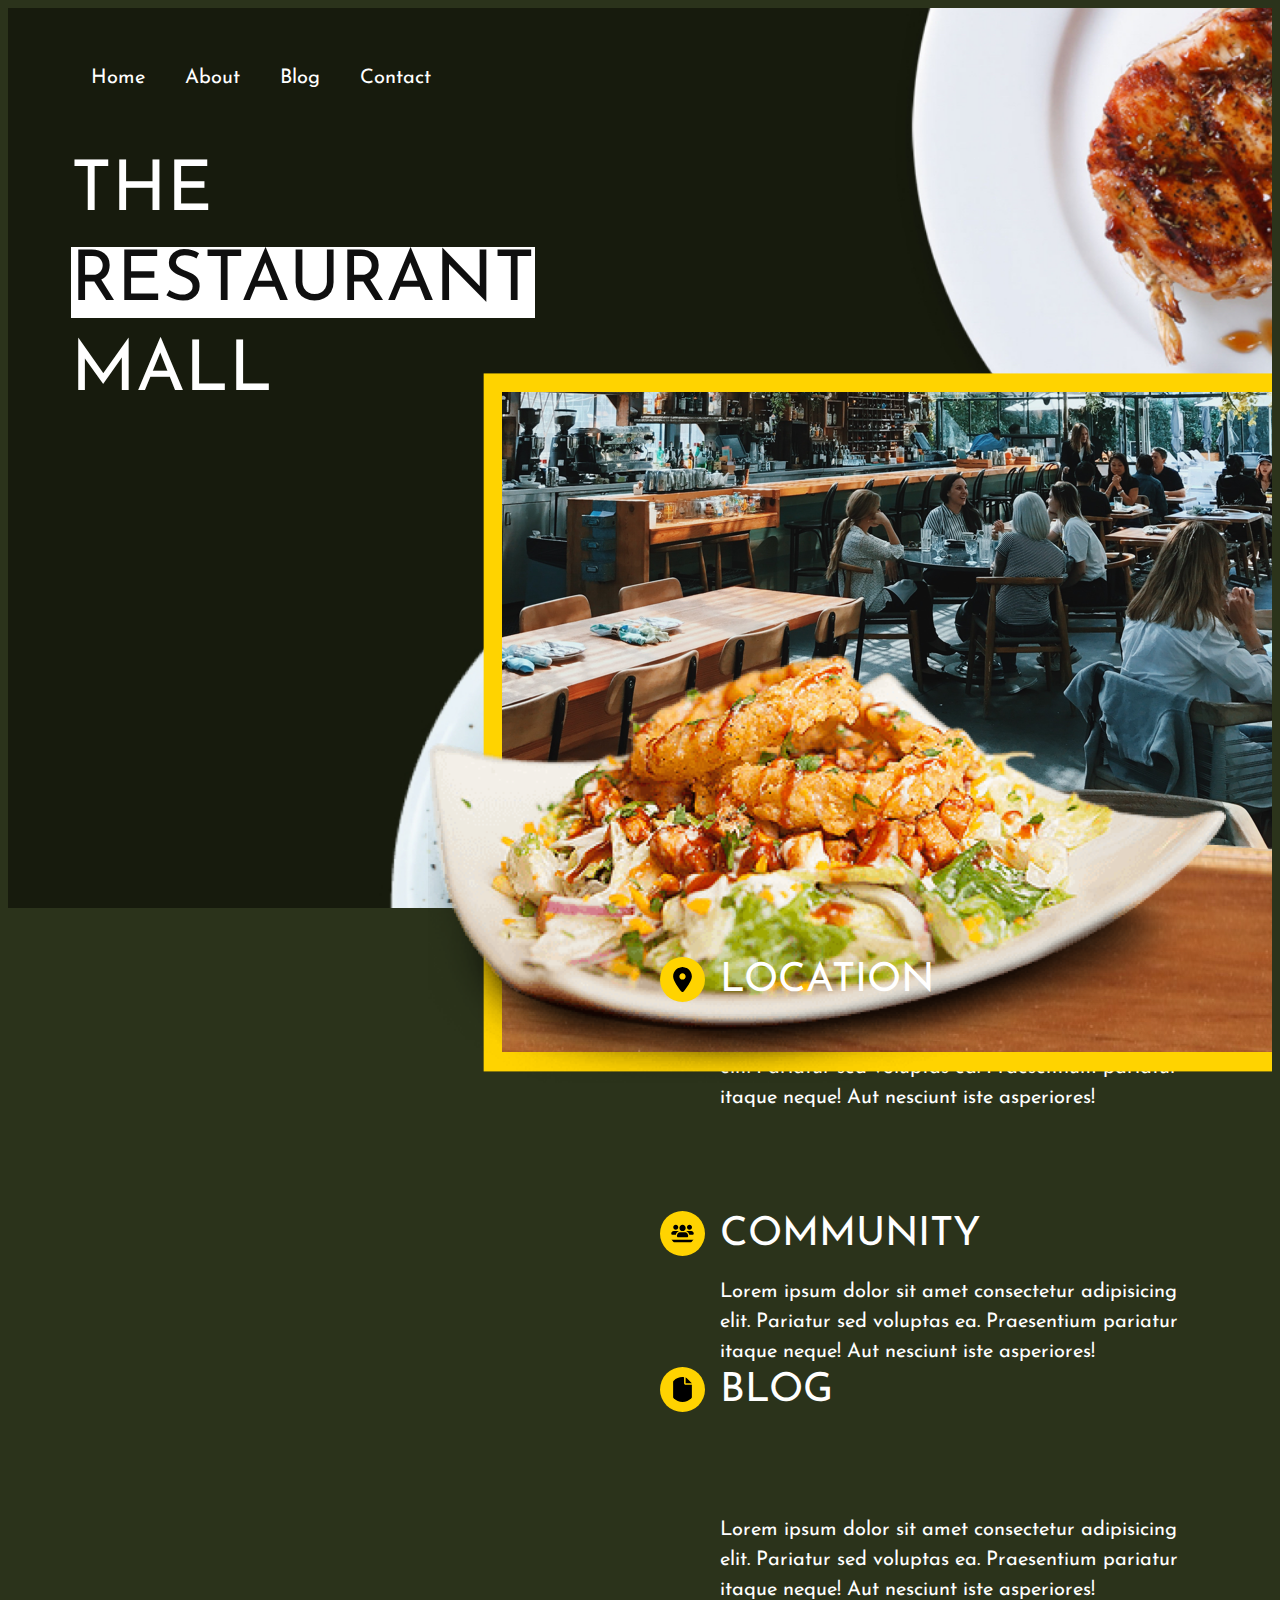
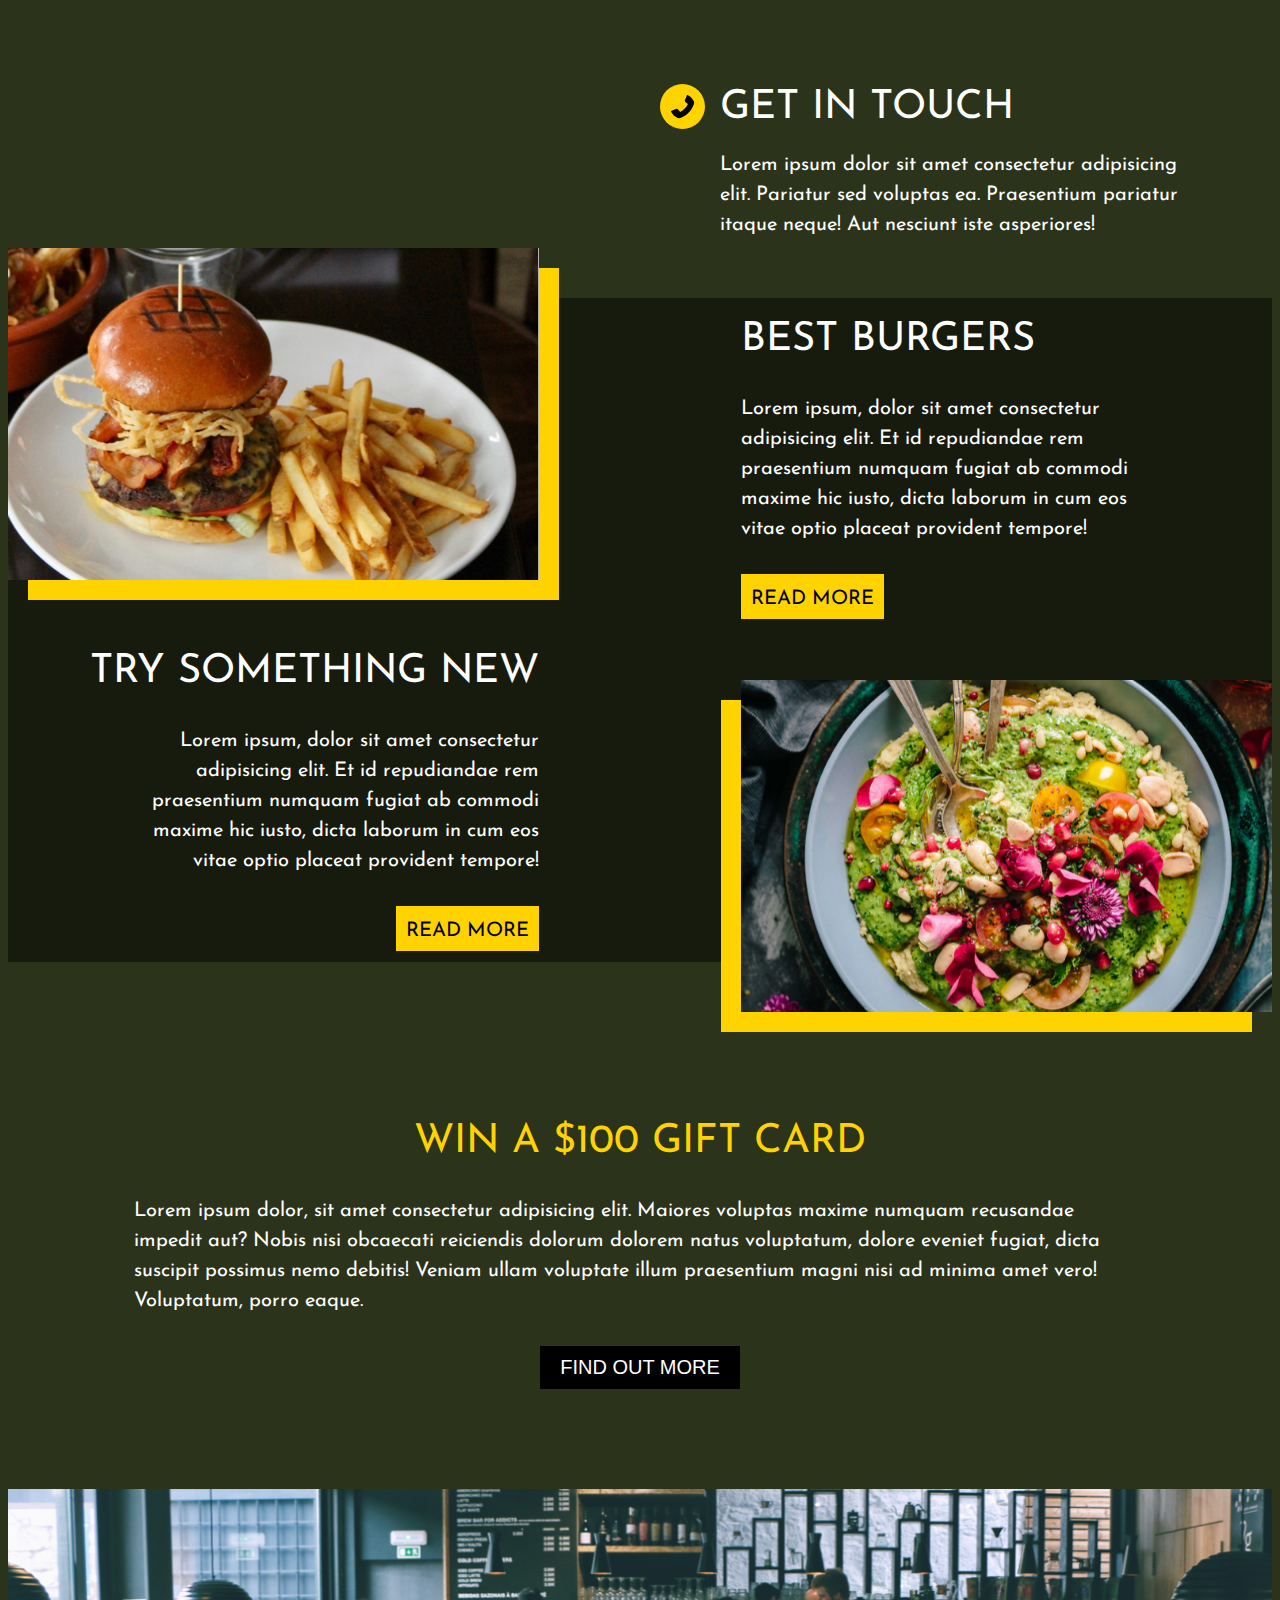
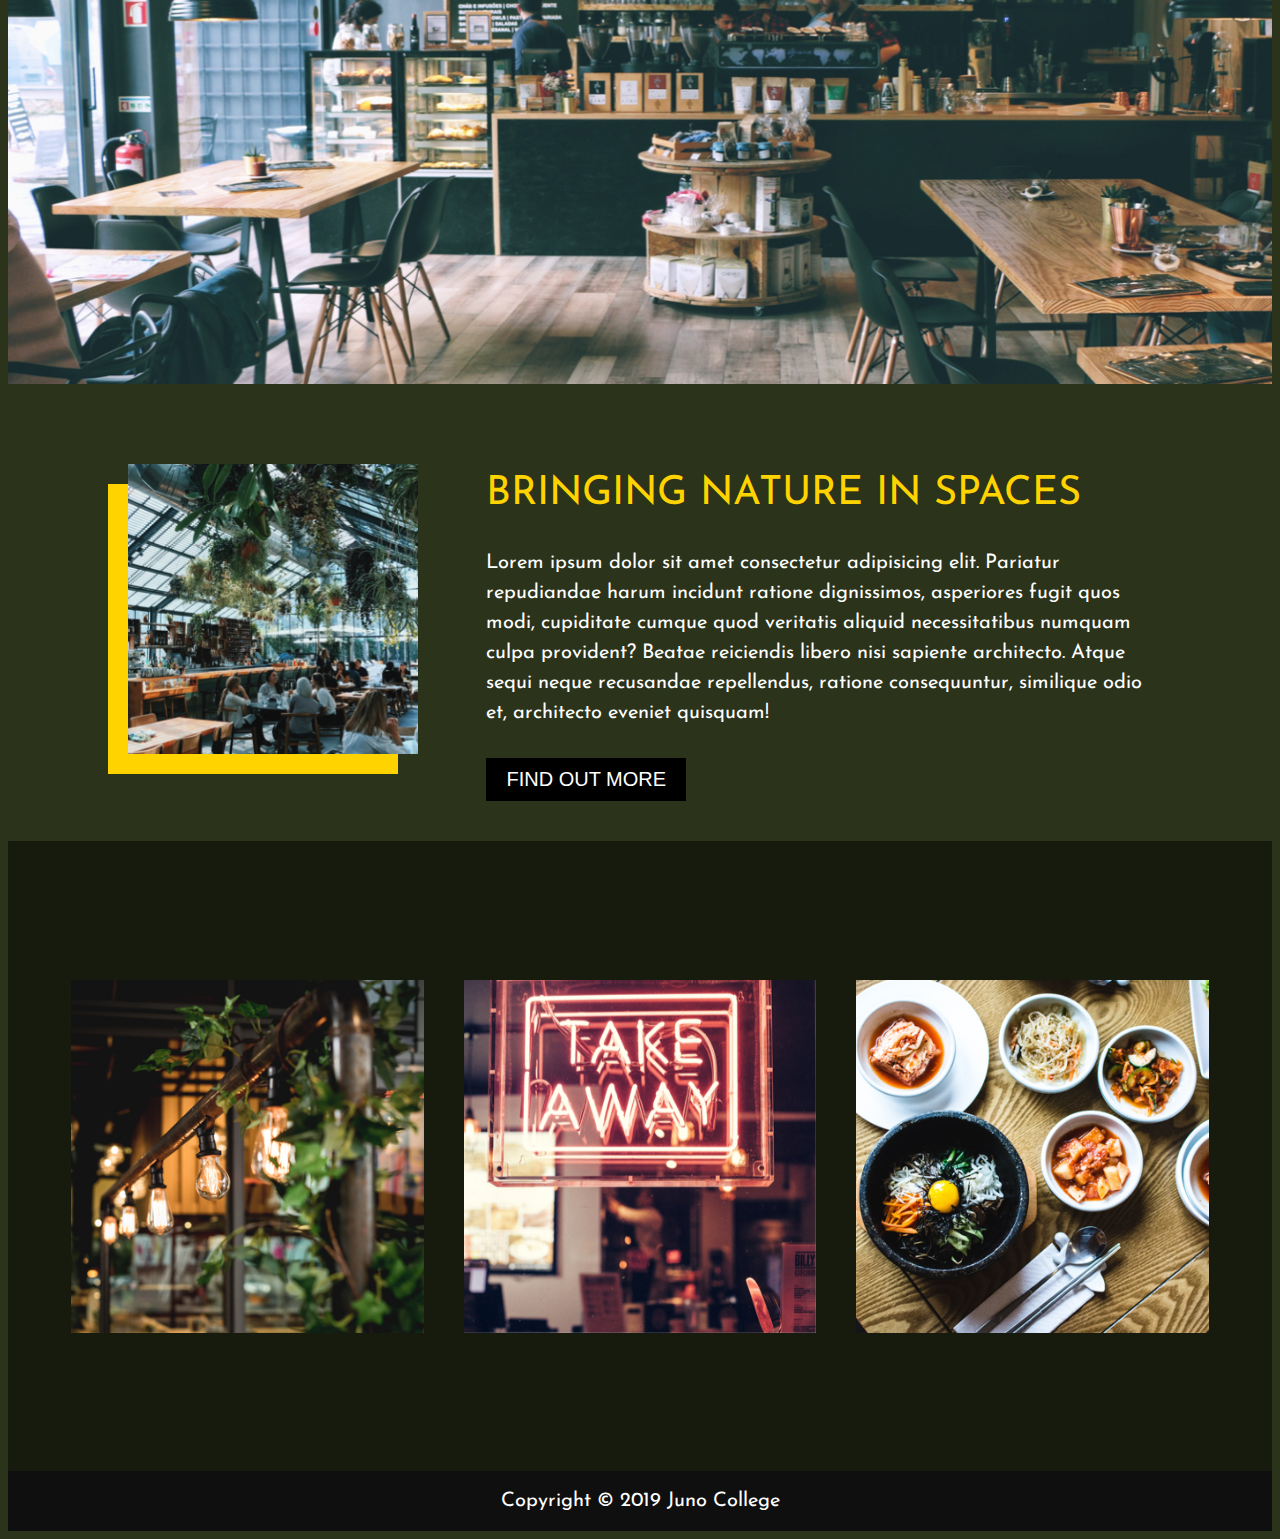
==== commit 04eb9199: "updated right side, employment of blog page" ====
--- a/index.html
+++ b/index.html
@@ -78,7 +78,7 @@
     <section>
     <div class="win">        
             <div class="giftCart">
-                <h3>Win a $100 gift cart</h3>
+                <h3>Win a $100 gift card</h3>
                 <p>Lorem ipsum dolor, sit amet consectetur adipisicing elit. Maiores voluptas maxime numquam recusandae impedit aut? Nobis nisi obcaecati reiciendis dolorum dolorem natus voluptatum, dolore eveniet fugiat, dicta suscipit possimus nemo debitis! Veniam ullam voluptate illum praesentium magni nisi ad minima amet vero! Voluptatum, porro eaque.</p>
                 <button>find out more</button>
             </div><!-- giftCart div ends -->            
@@ -112,6 +112,6 @@
         <div class="footer">         
         <p>Copyright © 2019 Juno College</p>
     </div>
-    </foooter>   <!-- footer gallery ends -->
+    </foooter>   <!-- footer ends -->
 </body>
 </html>--- a/styles/sass/styles.css
+++ b/styles/sass/styles.css
@@ -386,42 +386,42 @@
 
   /* !!! can adjust h3 to line up with picture ; use flexbox  */
 
-
-  /* ****** */
-  /* footer */
-  /* ****** */
-
-.gallery {
-  max-width: 100%;
-  background-color: #171b0e;  
-  /* display: block; */
-  height: 70vh;
-display: flex;
-flex-direction: row;
-justify-content: center;
-align-items: center;
-}
-
-.gallery ul {
-  display: flex;
-  justify-content: space-between;
-}
-
-.gallery li {
-  flex-basis: 31%;
-}
-
-.gallery img {
-  max-width: 100%;
-  display: block;
-  height: auto;
-}
- 
-.gallery p {
-  background-color: #0f0f0f;
-  padding: 50px auto;
-  text-align: center;
-}
+  
+  .gallery {
+    max-width: 100%;
+    background-color: #171b0e;  
+    /* display: block; */
+    height: 70vh;
+    display: flex;
+    flex-direction: row;
+    justify-content: center;
+    align-items: center;
+  }
+  
+  .gallery ul {
+    display: flex;
+    justify-content: space-between;
+  }
+  
+  .gallery li {
+    flex-basis: 31%;
+  }
+  
+  .gallery img {
+    max-width: 100%;
+    display: block;
+    height: auto;
+  }
+  
+  .gallery p {
+    background-color: #0f0f0f;
+    padding: 50px auto;
+    text-align: center;
+  }
+  
+    /* ****** */
+    /* footer */
+    /* ****** */
 
 .footer p {
   background-color: #0f0f0f;
@@ -429,4 +429,68 @@
   text-align: center;
   line-height: 60px;
   margin: 0%;
-}+}
+
+
+
+
+
+/* ********** */
+/* blog  page */
+/* ********** */
+
+.blogMain {
+  border: 2px red solid;
+  max-width: 100%;
+  display: flex;
+  flex-direction: row;
+  justify-content: space-between;
+}
+
+.rightSide {
+  width: 60%;
+
+}
+
+.imageBlogForm {
+  /* border: yellow; */
+  border-left: 5px solid #ffd300;
+  border-bottom: 5px solid #ffd300;
+  display: flex;
+  flex-direction: column;
+  align-items: center;
+}
+
+.featured {
+  border: 2px blue solid;
+  width: 30%;
+}
+
+.imgEmplnt img{
+  box-shadow: #ffd300 -20px 20px;
+  max-width: 98.5%;
+  position: relative;
+  top: -160px;
+  right: -15px;
+}
+
+.blog {
+  width: 80%;
+  margin-top: -70px;
+  margin-bottom: 100px;
+}
+
+.blog h2 {
+  text-transform: uppercase;
+  color: #ffd300;
+}
+
+.blog h4 {
+  font-size: 1rem;
+  font-weight: bold;
+}
+
+
+
+
+
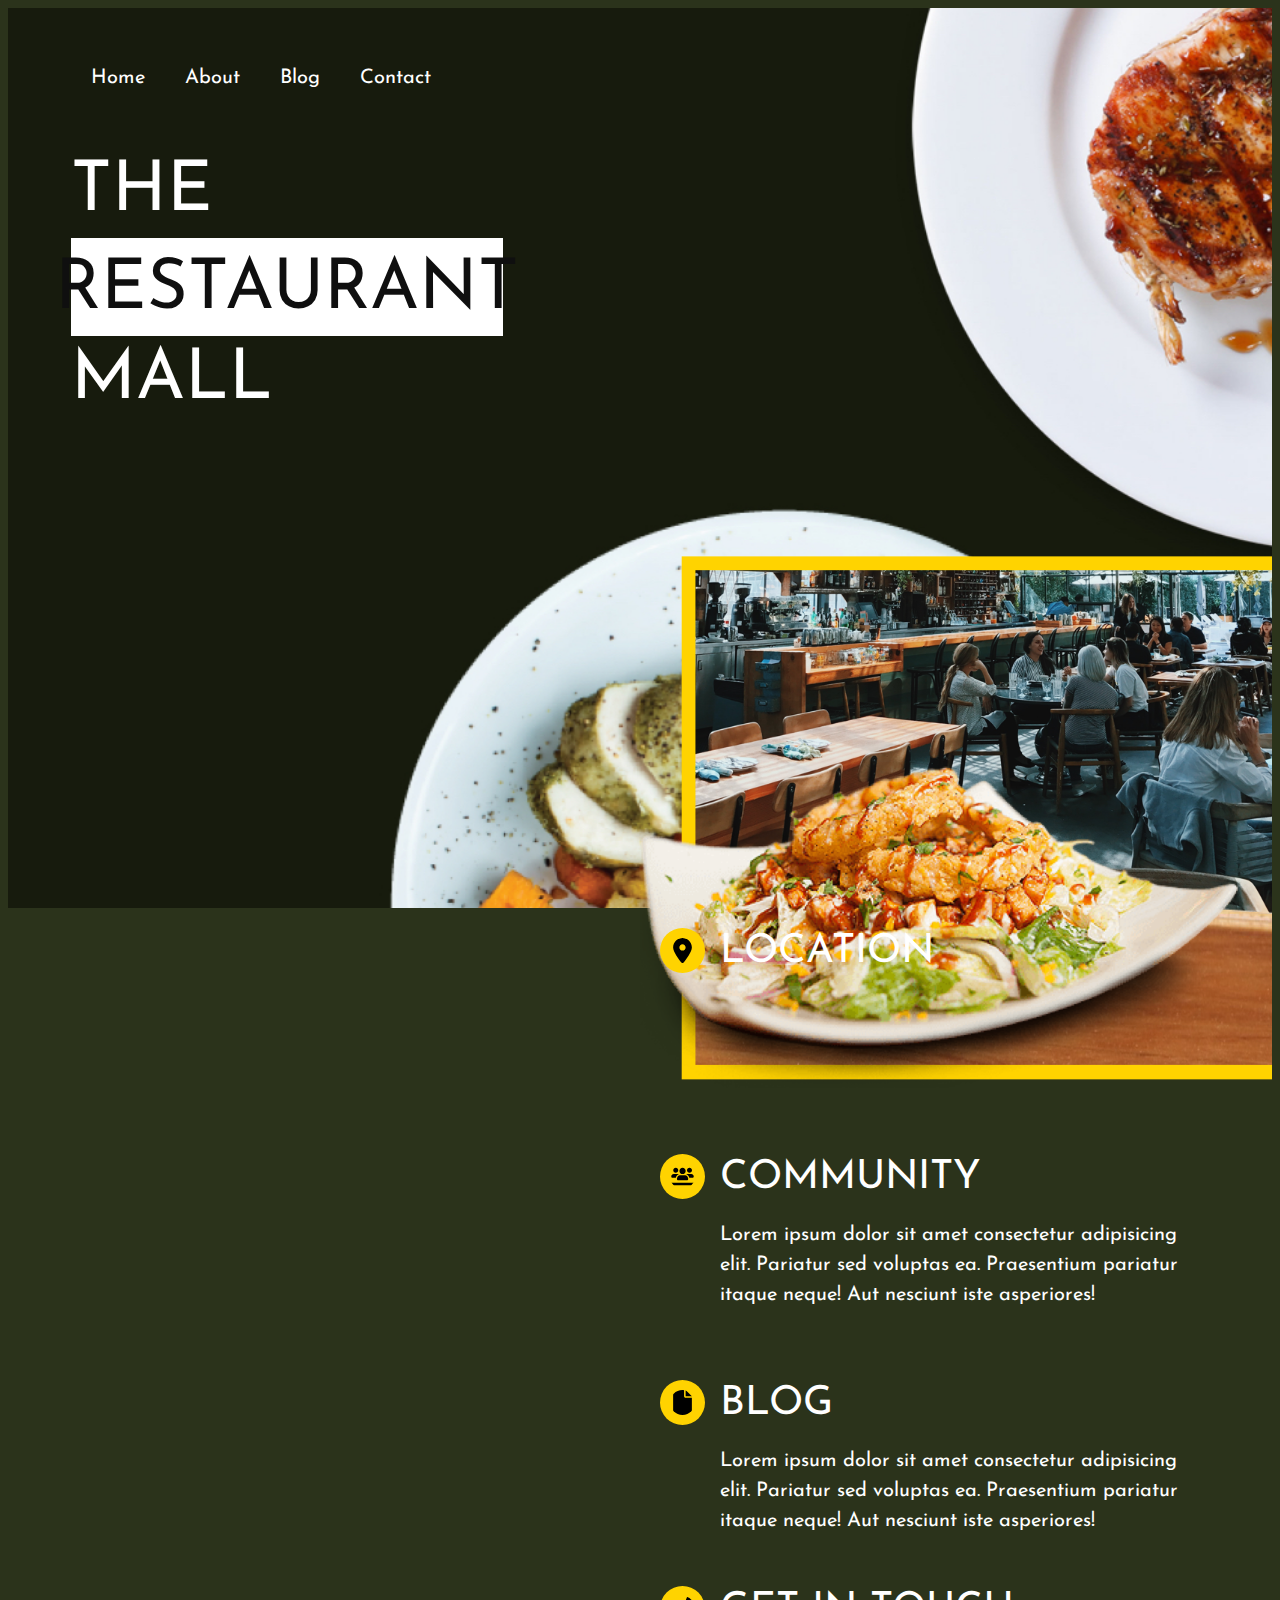
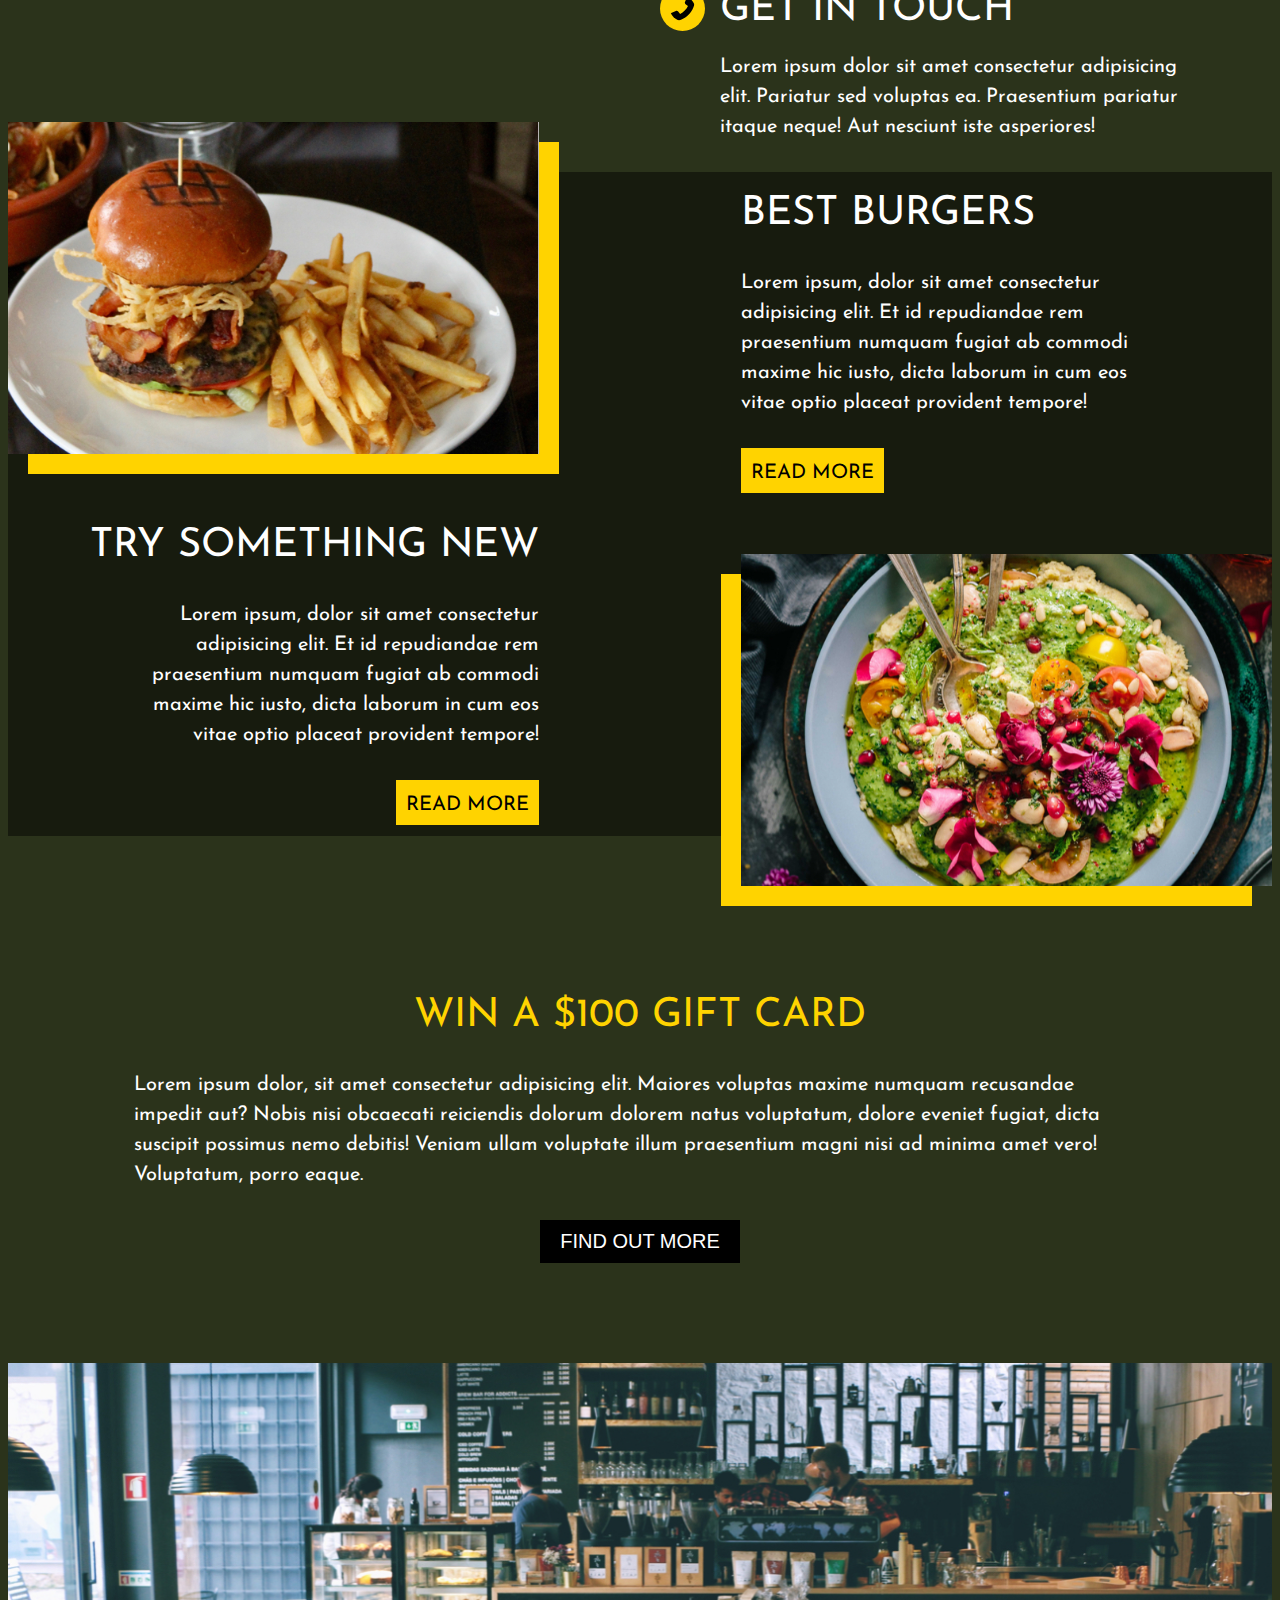
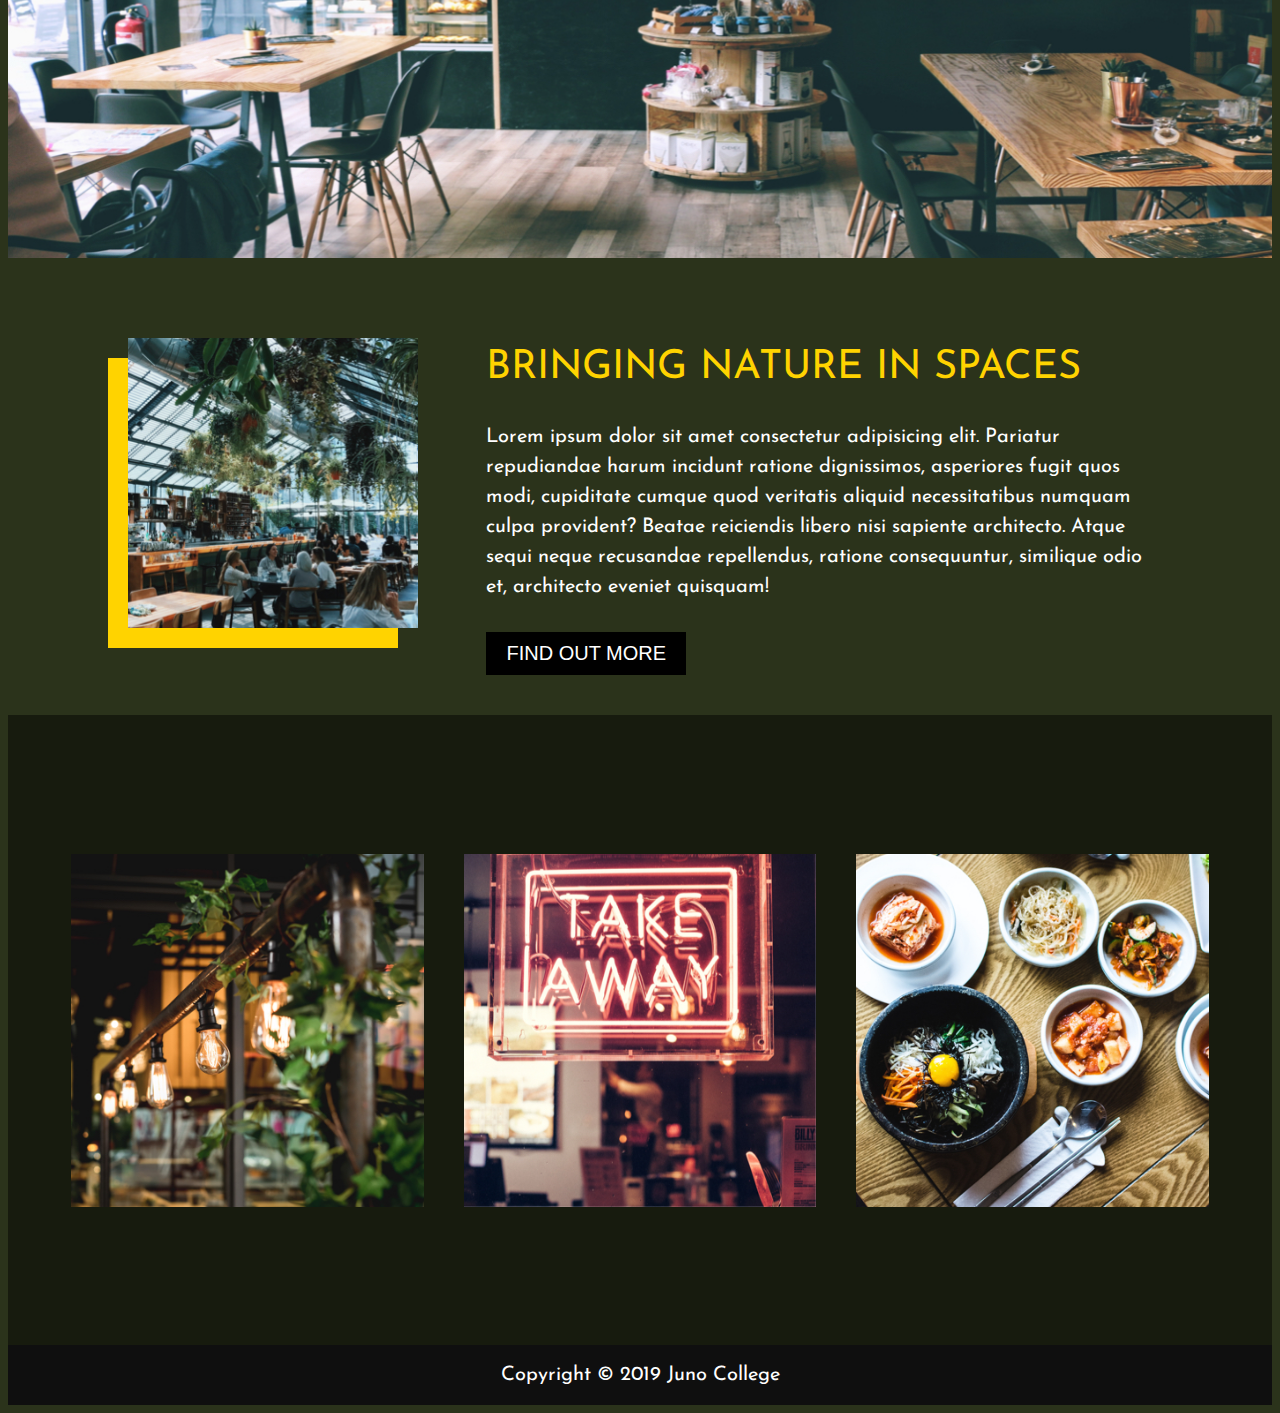
==== commit 99c78b02: "updated first section of homepage for responsive design" ====
--- a/index.html
+++ b/index.html
@@ -30,7 +30,8 @@
     <main>
         <section class="aboutUs">
         <div class="wrapper">
-            <ul class="info">
+            <ul >
+                <div class="info">
                 <li class="items itemOne">
                     <h2 class="location"> <img src="./the-restaurant-mall-assets/SVGs/location-dot-solid.svg" alt="" class="locationIcon"> location </h2>
                     <p>Lorem ipsum dolor sit amet consectetur adipisicing elit. Pariatur sed voluptas ea. Praesentium pariatur itaque neque! Aut nesciunt iste asperiores!</p>
@@ -50,6 +51,7 @@
                     <img src="./the-restaurant-mall-assets/SVGs/phone-flip-solid.svg" alt="" class="getInTouchIcon">Get in touch</h2>
                     <p>Lorem ipsum dolor sit amet consectetur adipisicing elit. Pariatur sed voluptas ea. Praesentium pariatur itaque neque! Aut nesciunt iste asperiores! </p>
                 </li>
+                </div><!-- div info ends -->
             </ul>
         </div>  <!-- div wrapper ends -->
     </section><!-- section aboutUs ends -->
--- a/styles/sass/styles.css
+++ b/styles/sass/styles.css
@@ -31,10 +31,12 @@
   position: relative;
   height: 100vh;
 }
-header .shawarma {
+header img {
+  /* border: 2px blue solid; */
   position: absolute;
   bottom: -180px;
   right: 0;
+  max-width: 50%;
 }
 header .logo {
   width: 90%;
@@ -42,12 +44,17 @@
   margin-top: 40px;
 }
 header .logo h1 {
-  max-width: 40%;
+  max-width: 38%;
   line-height: 4.5rem;
 }
 header .logo h1 span {
   background-color: white;
   color: #0f0f0f;
+  display: flex;
+  justify-content: center;
+  padding-left: 0px;
+  padding-top: 8px;
+  padding-bottom: 0px;
 }
 
 /* _footer.scss */ /* _typography.scss */
@@ -121,6 +128,7 @@
   list-style: none;
 }
 
+
 a {
   text-decoration: none;
   color: inherit;
@@ -156,14 +164,14 @@
 
 /* _mainIndex.scss */
 .info {
-  height: 110vh;
-  display: flex;
+  min-height: 800px;
+    display: flex;
   justify-content: right;
   text-align: left;
   flex-wrap: wrap;
 }
 .info .items {
-  margin: 20px 0px 0px 80px;
+  margin: 1rem 0px 0px 4rem;
   width: 43%;
   display: flex;
   flex-direction: column;
@@ -440,7 +448,6 @@
 /* ********** */
 
 .blogMain {
-  border: 2px red solid;
   max-width: 100%;
   display: flex;
   flex-direction: row;
@@ -449,22 +456,18 @@
 
 .rightSide {
   width: 60%;
-
-}
-
-.imageBlogForm {
-  /* border: yellow; */
+}
+
+.imageBlog {
   border-left: 5px solid #ffd300;
   border-bottom: 5px solid #ffd300;
   display: flex;
   flex-direction: column;
   align-items: center;
-}
-
-.featured {
-  border: 2px blue solid;
-  width: 30%;
-}
+  padding-bottom: 70px;
+}
+
+
 
 .imgEmplnt img{
   box-shadow: #ffd300 -20px 20px;
@@ -476,8 +479,8 @@
 
 .blog {
   width: 80%;
-  margin-top: -70px;
-  margin-bottom: 100px;
+  /* margin-top: -70px;
+  margin-bottom: 100px; */
 }
 
 .blog h2 {
@@ -485,12 +488,346 @@
   color: #ffd300;
 }
 
-.blog h4 {
+.blog h4, 
+.comments h4 {
   font-size: 1rem;
   font-weight: bold;
 }
 
 
-
-
-
+/* ************** */
+/* comments & form */
+/* ************** */
+
+.form {
+  display: flex;
+  flex-direction: column;
+  align-items: center;
+}
+
+.comments {
+  width: 80%;
+  margin-top: 80px;
+}
+
+
+.comments li {
+  display: flex;
+  justify-content: space-between;
+  width: 100%;
+  margin: 2rem auto 0 auto;
+}
+
+.comments ul {
+  display: flex;
+justify-content: space-between;
+flex-direction: column;
+}
+
+.comments li img {
+  width: 10%;
+height: auto;
+display: flex;
+align-self: start;
+  }
+
+
+  .feedback {
+    display: flex;
+    flex-direction: column;
+    max-width: 83%;
+  }
+
+  .comments h2 {
+    text-transform: uppercase;
+    font-size: 1.75rem;
+  }
+
+  .comments h4 { 
+    color: #ffd300;
+    margin: 0;
+  }
+
+  .blogMain p {
+    font-size: 0.90rem;
+    line-height: 1.25rem;
+  }
+
+
+
+  /* *********** */
+  /* Form on blog*/
+  /* *********** */
+
+
+  .rightSide form {
+    width: 80%;
+    margin: 80px 0;
+    display: flex;
+    flex-direction: column;
+  }
+
+  .nameEmail {
+    width: 100%;
+    display: flex;
+    flex-direction: row;
+    justify-content: space-between;
+  }
+  
+  .rightSide input {
+    width: 45%;
+    padding: 10px 0;
+    font-size: 16px;
+    color: #fff;
+    margin-bottom: 30px;
+    border: none;
+    border-bottom: 2px solid #ffd300;
+    outline: none;
+    background: transparent;
+  }
+
+  .rightSide input::placeholder{
+    color: white;
+    opacity: 1;
+  }
+
+  .rightSide textarea {
+    width: 100%;
+    padding: 10px 0;
+    height: 150px;
+    font-size: 16px;
+    color: #fff;
+    margin-bottom: 30px;
+    border: none;
+    border: 2px solid #ffd300;
+    outline: none;
+    background: transparent;
+  }
+  
+  .rightSide textarea::placeholder {
+    color: white;
+    opacity: 1;    
+  }
+
+.rightSide button {
+  font-size: 1rem;
+  font-weight: 400;
+  font-family: "Josefin sans";
+  background-color: #ffd300;
+  border: none;
+  text-transform: uppercase;
+  text-align: center;
+  padding: 10px 0 5px;
+  transition: 0.3s ease;
+}
+
+.rightSide button:hover {
+  transform: scale(0.98);
+}
+
+/* ********* */
+/* left Side
+of blog page */
+/* ********* */
+
+.leftSide {
+  /* border: 2px blue solid; */
+  width: 30%;
+  position: relative;
+}
+
+.leftSide img {
+  max-width: 94%;
+  position: absolute;
+  top: 100px;
+}
+
+.leftSide .post {
+  max-width: 80%;
+  position: absolute;
+  right: 0;
+  top: 130px;
+  /* border: 2px red solid; */
+  padding-top: 84%;
+  background-color: #171b0e;
+  z-index: -1;
+}
+
+.feature {
+  max-width: 90%;
+  margin: 10px 30px;
+}
+
+.feature h3 {
+  color:  #ffd300;
+  text-transform: uppercase;
+  font-size: 1.15rem;
+  margin-bottom: 0;
+}
+
+.feature p {
+  padding: 0 0 20px 0px;
+}
+
+menu {
+  padding-left: 0;
+  margin: -5px 14px 20px;
+}
+
+menu li {
+  color: white;
+}
+
+
+/* ****************** */
+/* form on contact pg */
+/* ****************** */
+.main {
+  display: flex;
+}
+
+
+.contactForm {
+  /* border: 2px red solid; */
+  max-width: 60%;
+  background-color: #171b0e;
+  box-shadow: #ffd300 20px 20px;
+  /* position: absolute; */
+  position: relative;
+  top: -140px;
+  right: 20px;
+  flex-basis: 63%;
+}
+
+.contactForm form {
+  width: 90%;
+  margin: 80px auto 50px;
+  display: flex;
+  flex-direction: column;
+}
+
+.nameEmail {
+  width: 100%;
+  display: flex;
+  flex-direction: row;
+  justify-content: space-between;
+}
+
+.contactForm input {
+  width: 45%;
+  padding: 10px 0;
+  font-size: 16px;
+  color: #fff;
+  margin-bottom: 30px;
+  border: none;
+  border-bottom: 2px solid #ffd300;
+  outline: none;
+  background: transparent;
+  /* display: flex; */
+
+}
+
+.contactForm input::placeholder{
+  color: white;
+  opacity: 1;
+}
+
+.contactForm textarea {
+  /* border: 2px blue solid;   */
+  width: 100%;
+  padding: 10px 0;
+  height: 300px;
+  font-size: 16px;
+  color: #fff;
+  margin-bottom: 30px;
+  border: none;
+  border: 2px solid #ffd300;
+  outline: none;
+  background: transparent;
+}
+
+.contactForm textarea::placeholder {
+  color: white;
+  opacity: 1;    
+}
+
+.contactForm button {
+font-size: 1rem;
+font-weight: 400;
+font-family: "Josefin sans";
+background-color: #ffd300;
+border: none;
+text-transform: uppercase;
+text-align: center;
+padding: 10px 0 5px;
+transition: 0.3s ease;
+}
+
+.contactForm button:hover {
+transform: scale(0.98);
+}
+
+
+.social {
+  flex-basis: 35%;
+/* border: 2px blue solid; */
+}
+
+.socialIcons {
+  max-width: 65%;
+  /* border: 2px red solid; */
+  /* flex-basis: 35%; */
+  display: inline-flex;
+margin: 25% 0 0 23%;
+}
+
+.facebook, 
+.instagram,
+.twitter,
+.whatsapp {
+  height: 25px;
+  width: 25px;
+  background-color: #ffd300;
+  border-radius: 50%;
+  margin: 10px;
+  transition: 0.3s ease;
+}
+
+.facebook:hover,
+.instagram:hover,
+.twitter:hover,
+.whatsapp:hover {
+  transform: scale(1.50);
+}
+
+.social ul {
+  margin: 0 0 0 25%;
+  color: #fff;
+}
+
+.social li:nth-child(1){
+  margin: 1rem 0 1.5rem;
+}
+
+
+
+
+/* ***************** */
+/* responsive design */
+/* ***************** */
+
+/* tablet devices */
+@media (max-width: 768px) {
+
+
+
+}
+
+
+
+
+
+/* mobile phones */
+/* @media (max-width: 480px) {
+} */
+
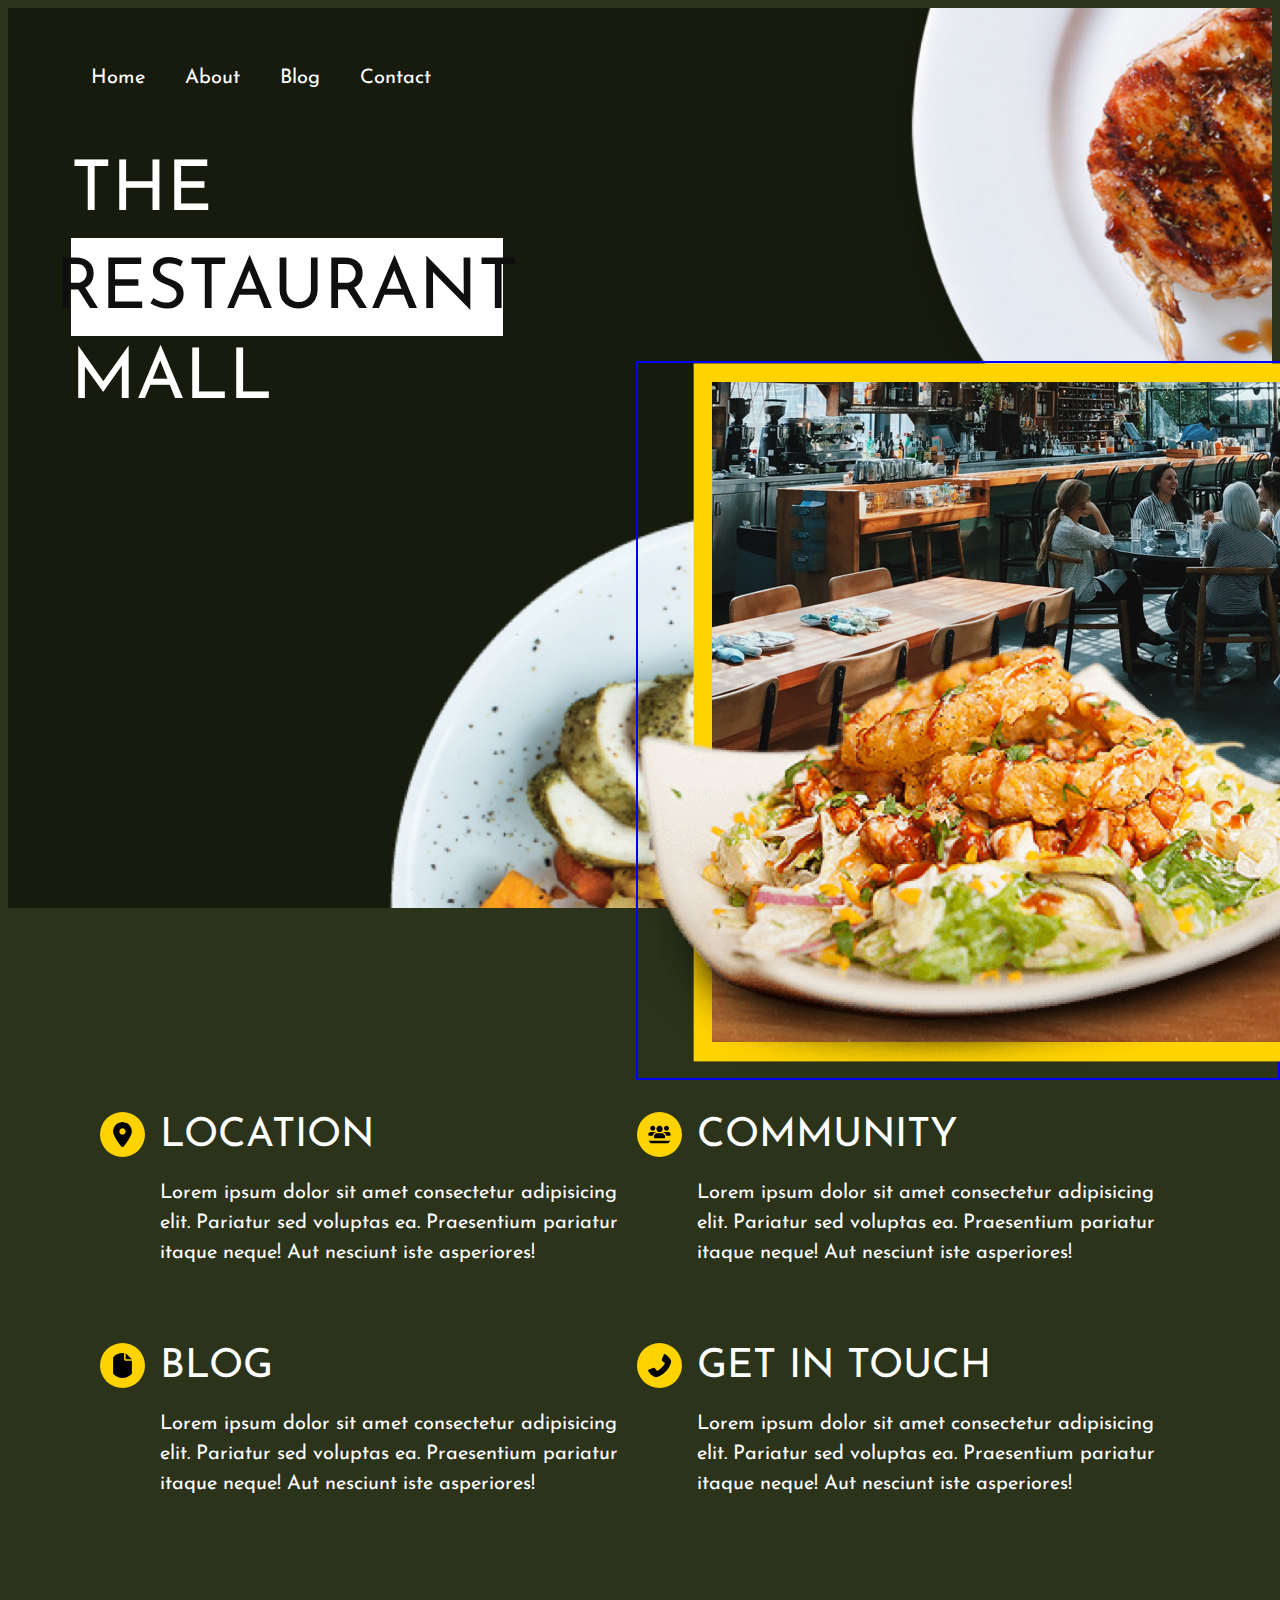
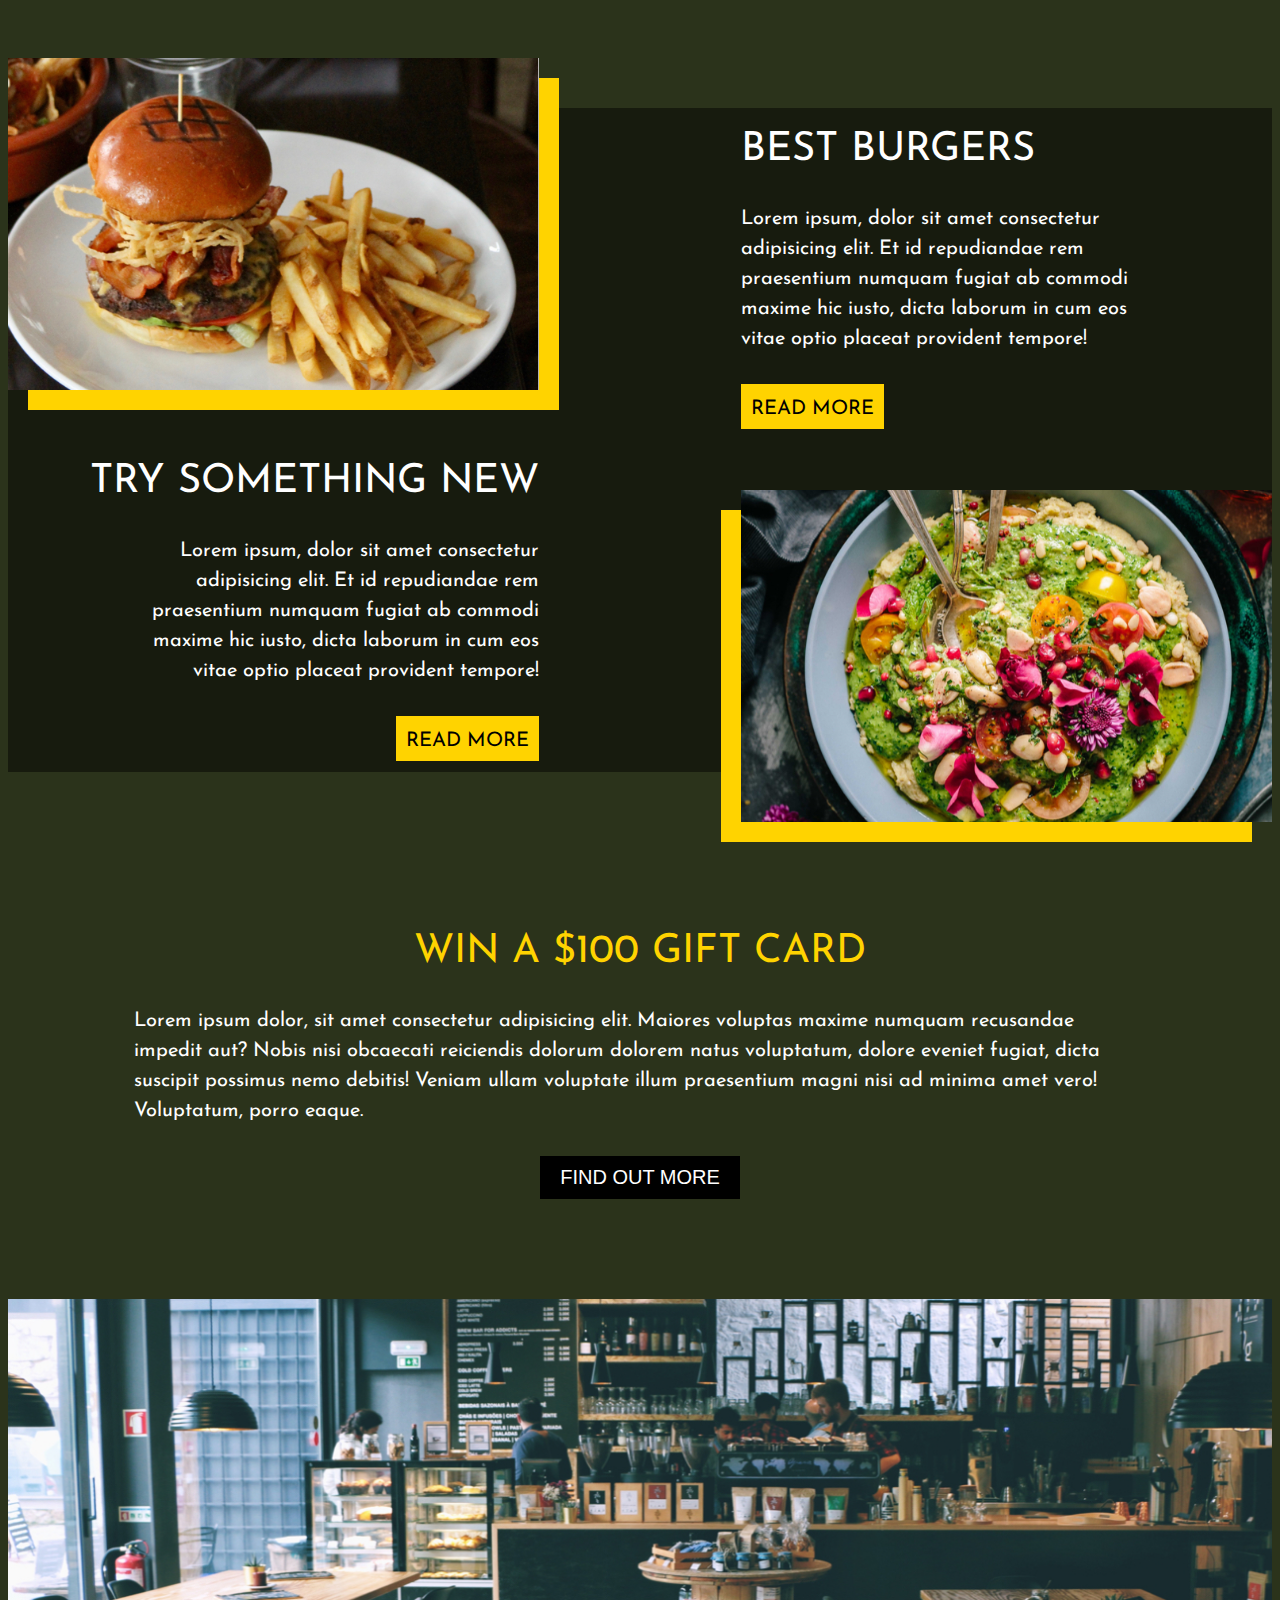
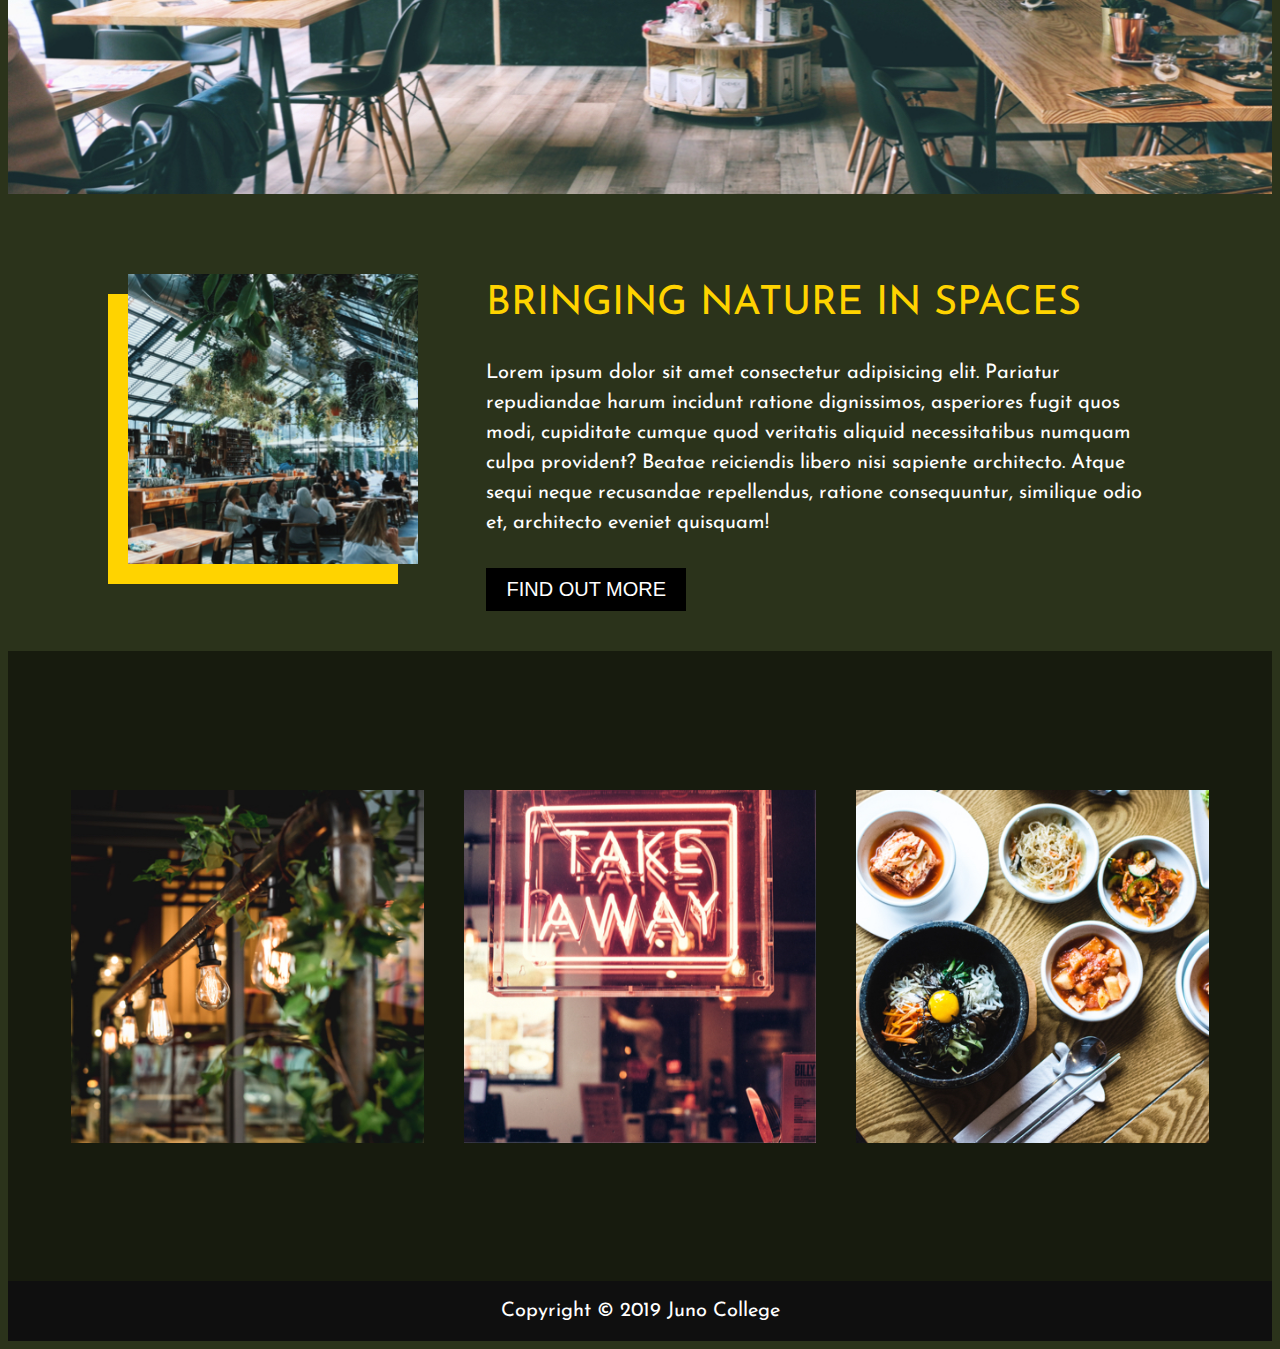
==== commit c6217f1d: "updated first section of home page for responsive design" ====
--- a/index.html
+++ b/index.html
@@ -23,15 +23,15 @@
         <div class="logo wrapper">
         <h1>The <span>Restaurant</span> Mall</h1>
         </div><!-- log div ends -->        
-        <div class="shawarma">
-            <img src="./the-restaurant-mall-assets/the-restaurant-mall-assets/home-box-header.png" alt="a platter of shwarma with the restaurant full of customers in the background">
-        </div>
     </header>
     <main>
         <section class="aboutUs">
+            <div class="shawarma">
+                <img src="./the-restaurant-mall-assets/the-restaurant-mall-assets/home-box-header.png" alt="a platter of shwarma with the restaurant full of customers in the background">
+            </div>
         <div class="wrapper">
-            <ul >
-                <div class="info">
+            <div >
+            <ul class="info">
                 <li class="items itemOne">
                     <h2 class="location"> <img src="./the-restaurant-mall-assets/SVGs/location-dot-solid.svg" alt="" class="locationIcon"> location </h2>
                     <p>Lorem ipsum dolor sit amet consectetur adipisicing elit. Pariatur sed voluptas ea. Praesentium pariatur itaque neque! Aut nesciunt iste asperiores!</p>
@@ -51,8 +51,8 @@
                     <img src="./the-restaurant-mall-assets/SVGs/phone-flip-solid.svg" alt="" class="getInTouchIcon">Get in touch</h2>
                     <p>Lorem ipsum dolor sit amet consectetur adipisicing elit. Pariatur sed voluptas ea. Praesentium pariatur itaque neque! Aut nesciunt iste asperiores! </p>
                 </li>
-                </div><!-- div info ends -->
             </ul>
+        </div><!-- div info ends -->
         </div>  <!-- div wrapper ends -->
     </section><!-- section aboutUs ends -->
     <section class="menuItems">
--- a/styles/sass/styles.css
+++ b/styles/sass/styles.css
@@ -31,13 +31,13 @@
   position: relative;
   height: 100vh;
 }
-header img {
-  /* border: 2px blue solid; */
+/* header img {
+  border: 2px blue solid;
   position: absolute;
   bottom: -180px;
   right: 0;
   max-width: 50%;
-}
+} */
 header .logo {
   width: 90%;
   text-align: left;
@@ -163,6 +163,14 @@
 }
 
 /* _mainIndex.scss */
+.shawarma{
+  border: 2px blue solid;
+  position: absolute;
+  bottom: -180px;
+  right: 0;
+  max-width: 50%;
+}
+
 .info {
   min-height: 800px;
     display: flex;
@@ -171,11 +179,18 @@
   flex-wrap: wrap;
 }
 .info .items {
-  margin: 1rem 0px 0px 4rem;
-  width: 43%;
+  margin: 25px 25px 0px 25px;
+  width: calc(45% - 25px);
   display: flex;
   flex-direction: column;
-}
+  
+}
+  /* margin: 10px 0px 0px 20px;
+  width: calc(50% - 20px);
+  display: flex;
+  flex-direction: column;
+} */
+
 .info .items h2 {
   text-transform: uppercase;
 }
@@ -775,7 +790,7 @@
 
 .socialIcons {
   max-width: 65%;
-  /* border: 2px red solid; */
+  border: 2px red solid;
   /* flex-basis: 35%; */
   display: inline-flex;
 margin: 25% 0 0 23%;
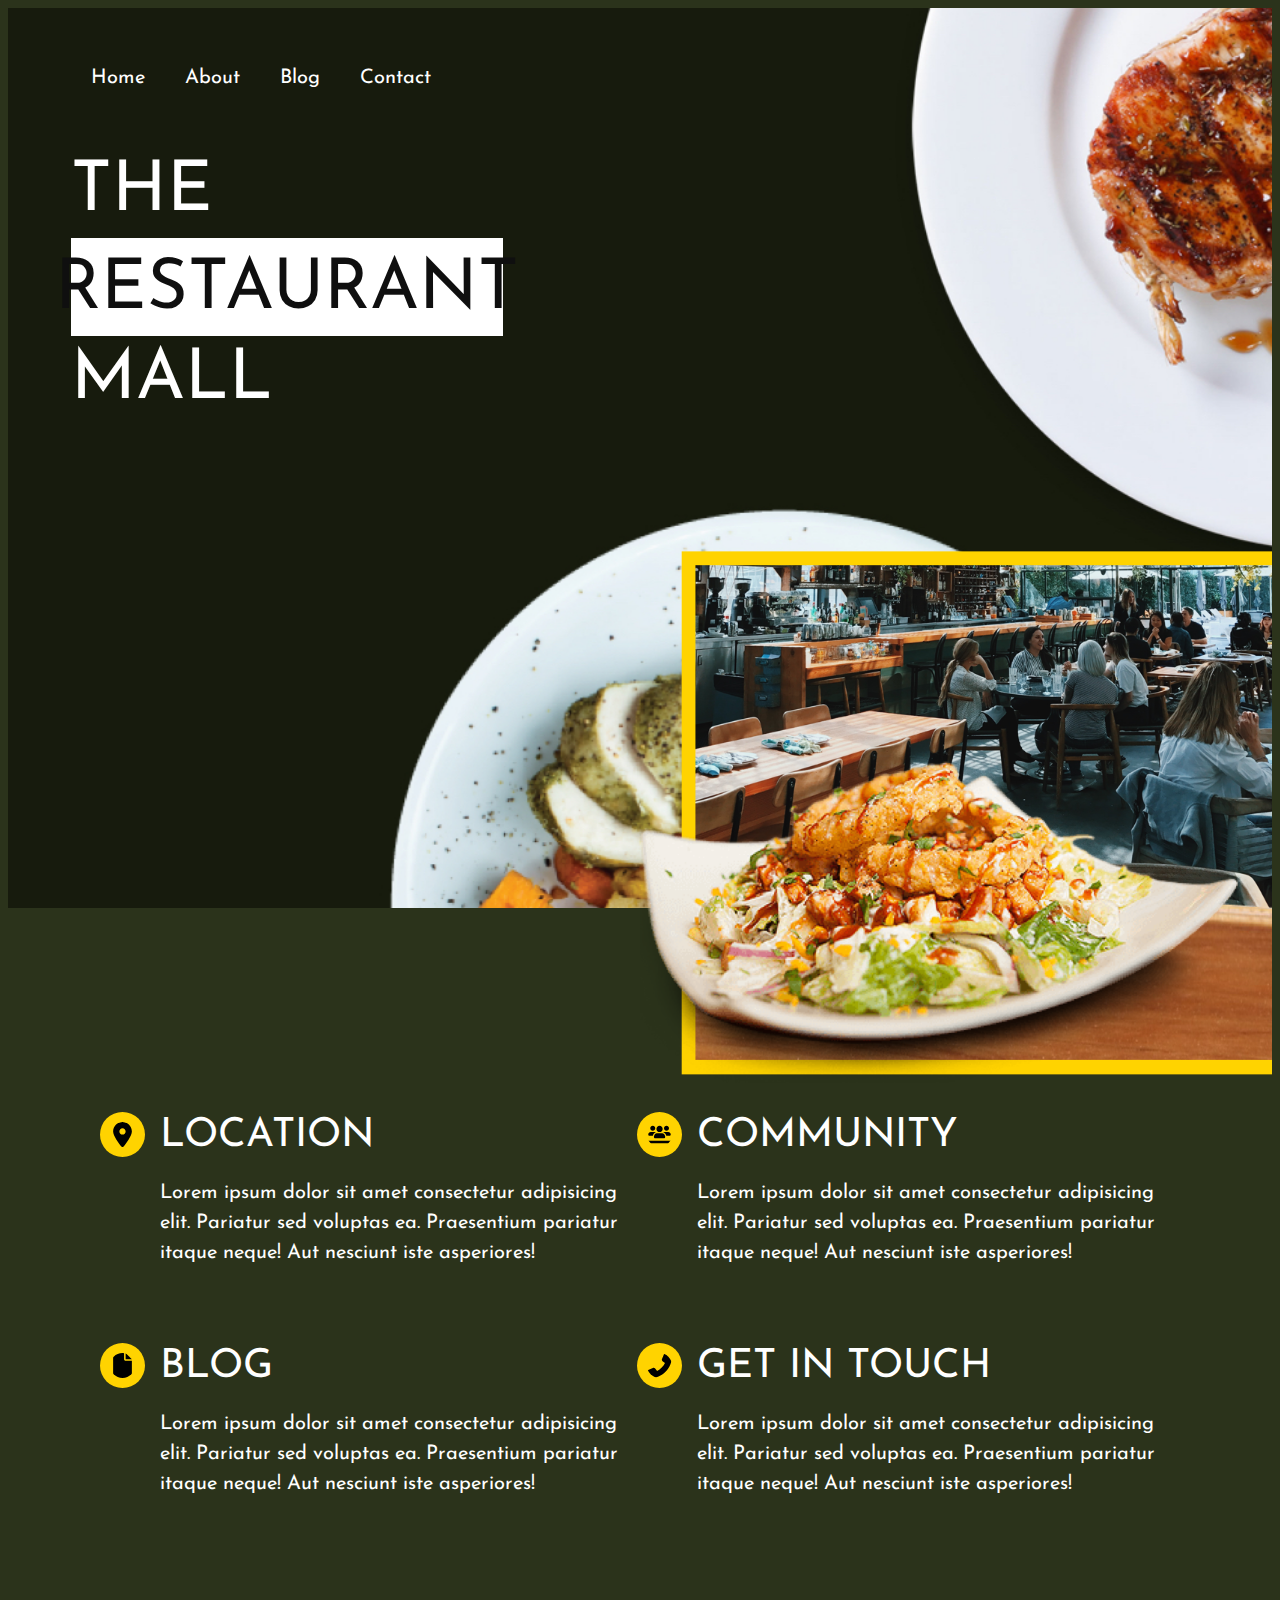
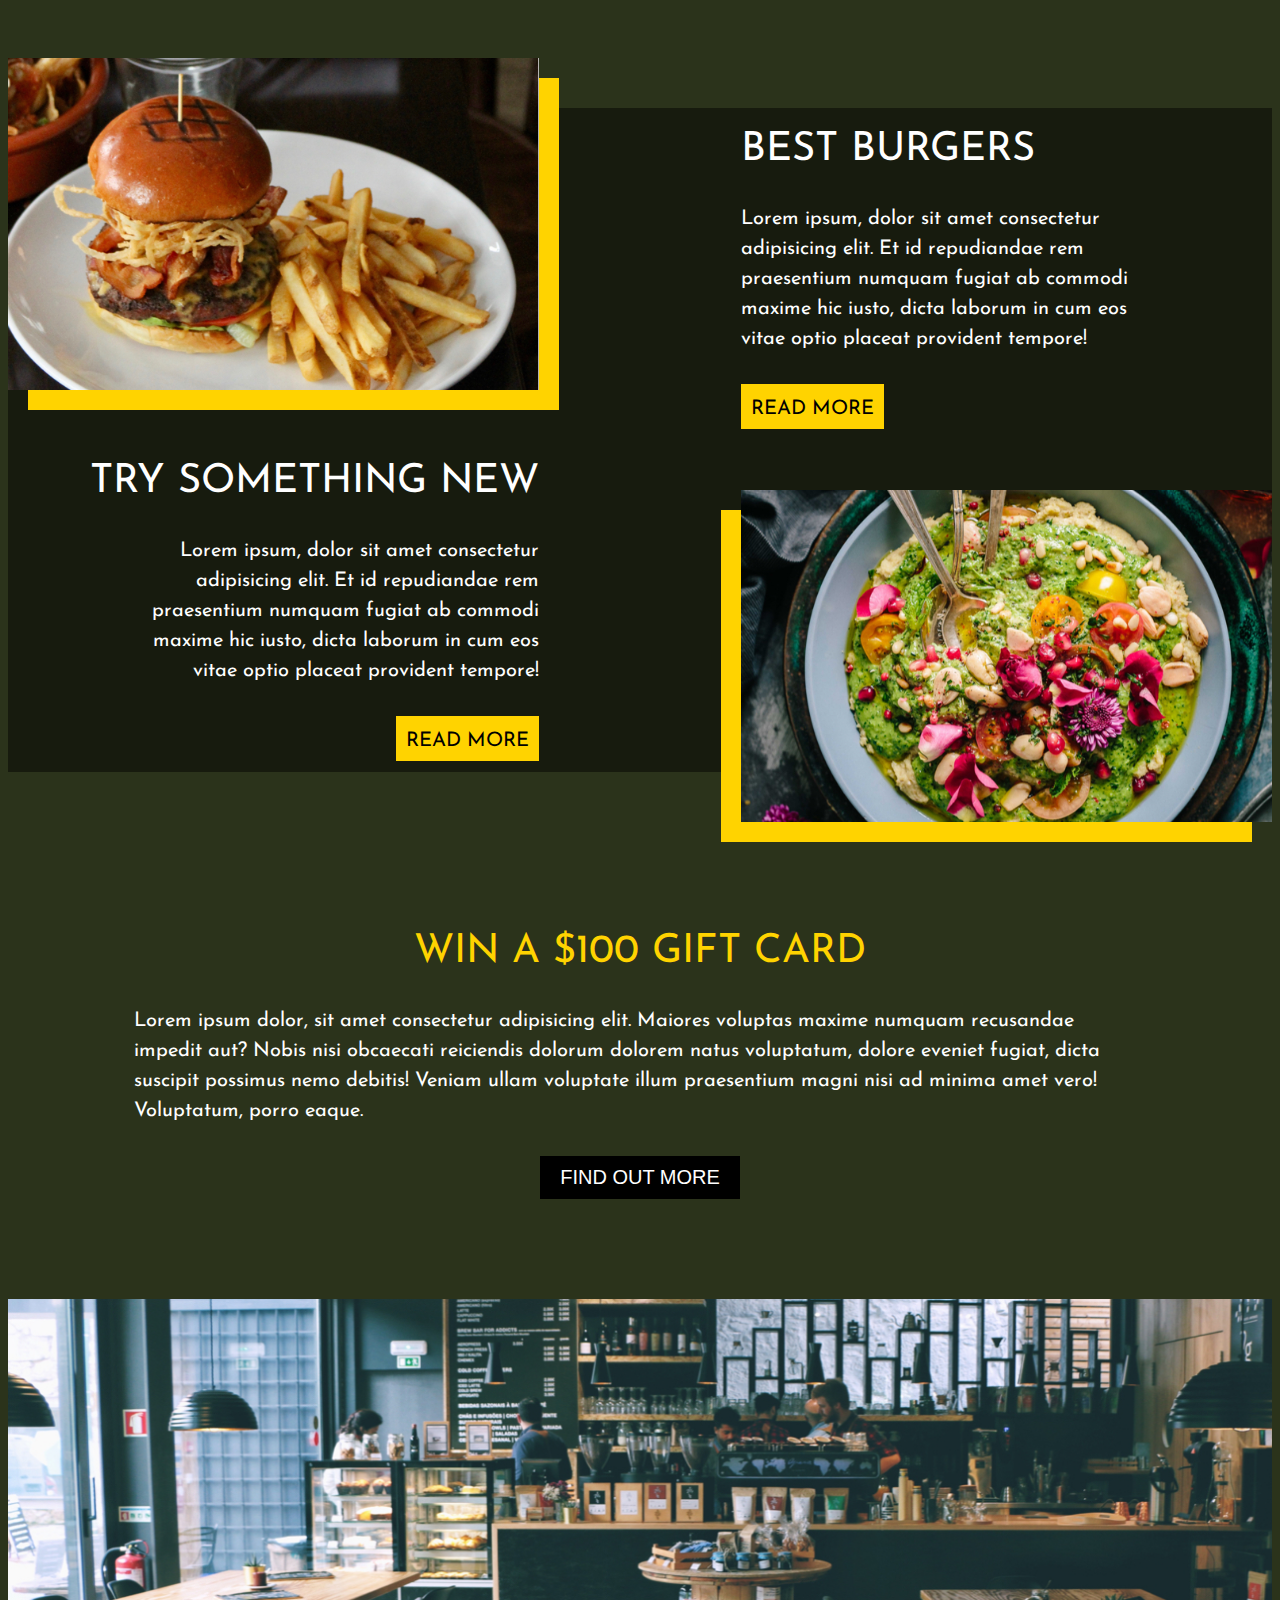
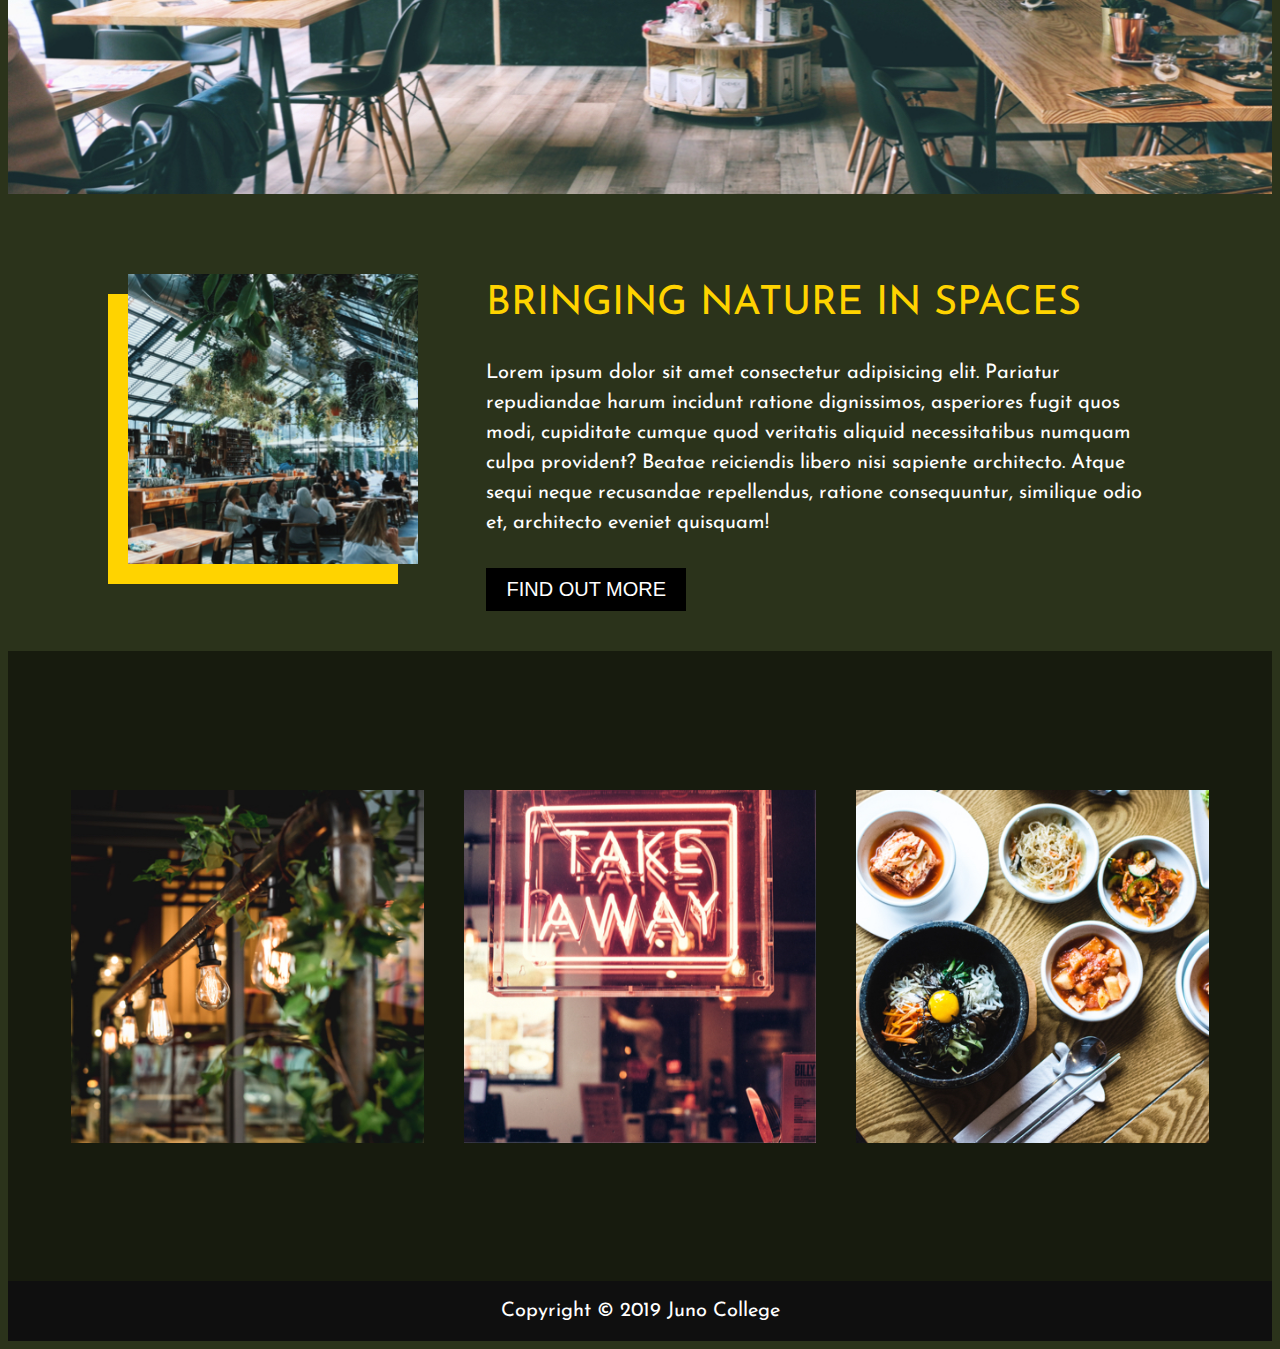
==== commit ecb023db: "updated parts of header and 1st main section for responsive design" ====
--- a/index.html
+++ b/index.html
@@ -20,15 +20,20 @@
                 <li><a href="./contact.html">Contact</a></li>
             </ul>
         </nav>
+        <div class="hamburger">
+            <span class="bar"></span>
+            <span class="bar"></span>
+            <span class="bar"></span>
+        </div>
         <div class="logo wrapper">
         <h1>The <span>Restaurant</span> Mall</h1>
         </div><!-- log div ends -->        
+        <div class="shawarma">
+            <img src="./the-restaurant-mall-assets/the-restaurant-mall-assets/home-box-header.png" alt="a platter of shwarma with the restaurant full of customers in the background">
+        </div>
     </header>
     <main>
         <section class="aboutUs">
-            <div class="shawarma">
-                <img src="./the-restaurant-mall-assets/the-restaurant-mall-assets/home-box-header.png" alt="a platter of shwarma with the restaurant full of customers in the background">
-            </div>
         <div class="wrapper">
             <div >
             <ul class="info">
--- a/styles/sass/styles.css
+++ b/styles/sass/styles.css
@@ -16,6 +16,7 @@
   text-decoration-thickness: 3px;
   text-underline-position: under;
   text-underline-offset: 4px;
+  /* transform: scale(1.15); */
 }
 
 /* _header.scss */
@@ -31,13 +32,17 @@
   position: relative;
   height: 100vh;
 }
-/* header img {
-  border: 2px blue solid;
+.shawarma{
+  /* border: 2px blue solid; */
   position: absolute;
   bottom: -180px;
   right: 0;
   max-width: 50%;
-} */
+}
+.shawarma img{
+  position: relative;
+  max-width: 100%;
+}
 header .logo {
   width: 90%;
   text-align: left;
@@ -56,6 +61,20 @@
   padding-top: 8px;
   padding-bottom: 0px;
 }
+.hamburger {
+  display: none;
+  /* cursor: pointer; */
+}
+.bar {
+  display: block;
+  width: 40px;
+  height: 3px;
+  margin: 7px auto; 
+  /* -webkit-transition: all 0.3s ease-out; */
+  /* transition: all 0.3s ease-out; */
+  background-color: white;
+}
+
 
 /* _footer.scss */ /* _typography.scss */
 html {
@@ -163,13 +182,7 @@
 }
 
 /* _mainIndex.scss */
-.shawarma{
-  border: 2px blue solid;
-  position: absolute;
-  bottom: -180px;
-  right: 0;
-  max-width: 50%;
-}
+
 
 .info {
   min-height: 800px;
@@ -332,9 +345,9 @@
 }
 
 .menuItems button:hover {
-  background-color: #2b331b;
-  transform: scale(1.05);
-  color: #ffd300;
+  /* background-color: #2b331b; */
+  transform: scale(1.15);
+  /* color: #ffd300; */
 }
 
 /* ******************** */
@@ -790,7 +803,7 @@
 
 .socialIcons {
   max-width: 65%;
-  border: 2px red solid;
+  /* border: 2px red solid; */
   /* flex-basis: 35%; */
   display: inline-flex;
 margin: 25% 0 0 23%;
@@ -831,18 +844,55 @@
 /* responsive design */
 /* ***************** */
 
+/* smaller size PC's */
+@media (max-width: 960px) {
+  .info h2 {
+    font-size: 1.25rem;
+    line-height: 1rem;
+    margin-bottom: 5px;
+    /* padding-top: 30px; */
+  }
+  .info p {
+    line-height: 1.2rem;
+    margin: 0 0 30px 0;
+    font-size: 1rem;
+  }
+
+
+}
+
+
+
 /* tablet devices */
 @media (max-width: 768px) {
-
-
-
-}
-
+  .info p {
+    line-height: 1.2rem;
+    margin: 0 0 30px 0;
+    font-size: 0.85rem;
+  }
+  .shawarma img{
+    visibility: hidden;
+  }
+  .navBar {
+      visibility: hidden;
+    }
+    .hamburger {
+      display: block;
+      margin: 10px auto;
+      position: absolute;
+      top: 40px;
+      right: 43px;  
+  }
+
+}
 
 
 
 
 /* mobile phones */
-/* @media (max-width: 480px) {
-} */
-
+ @media (max-width: 480px) { 
+  .itemTwo, .itemFour{
+    display: none;
+  }
+}
+
